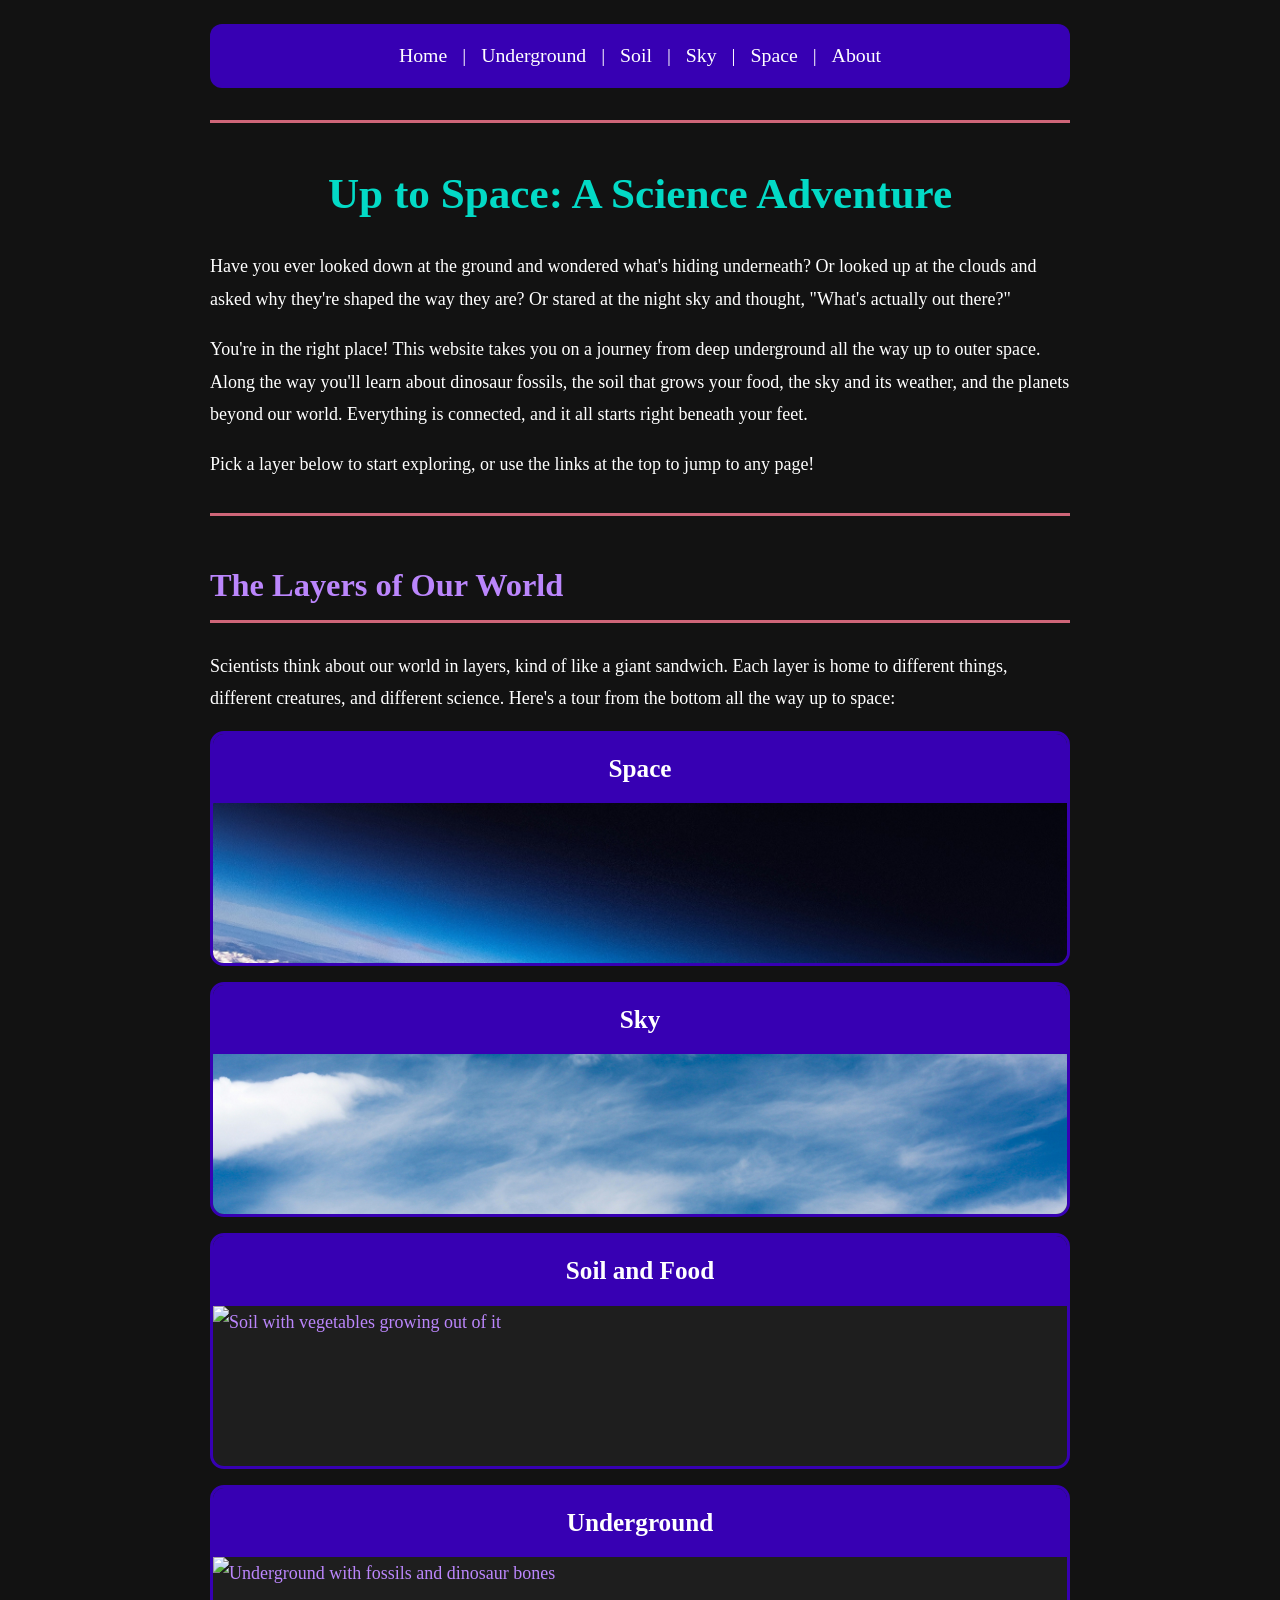
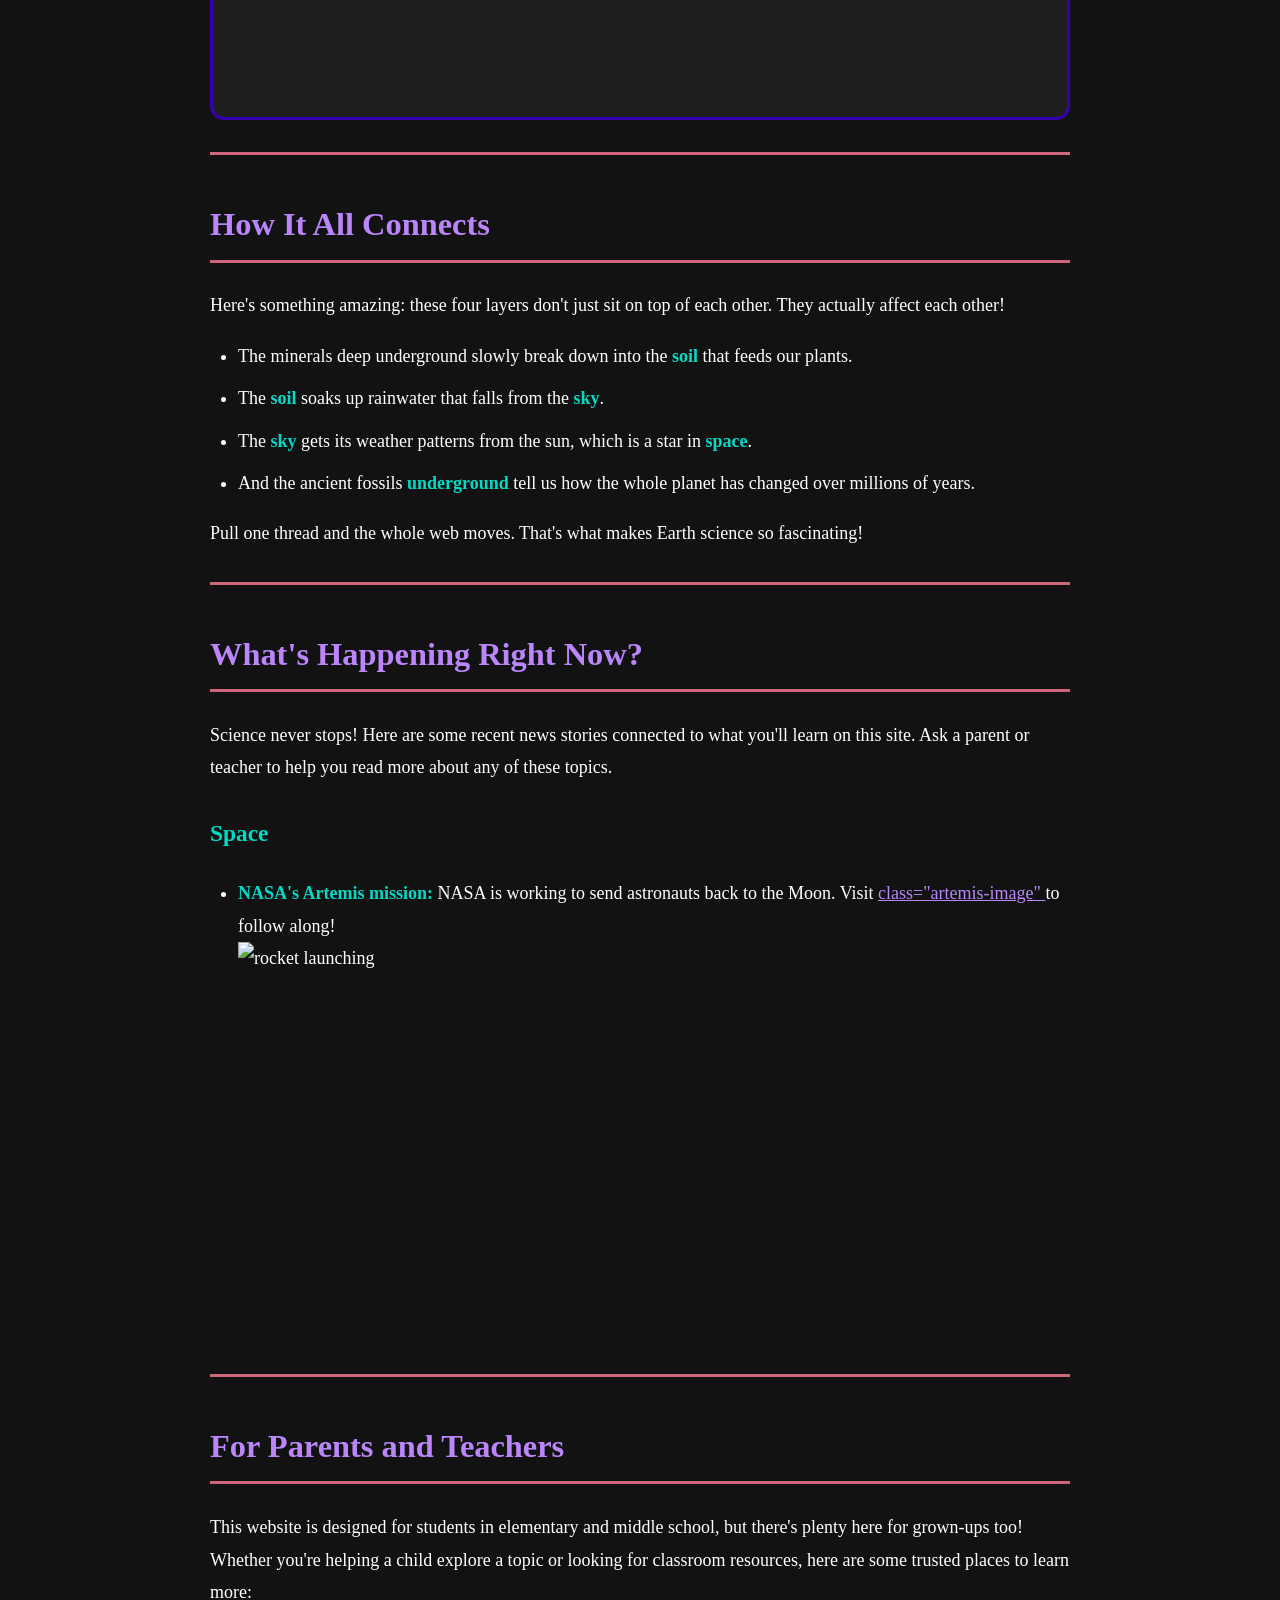
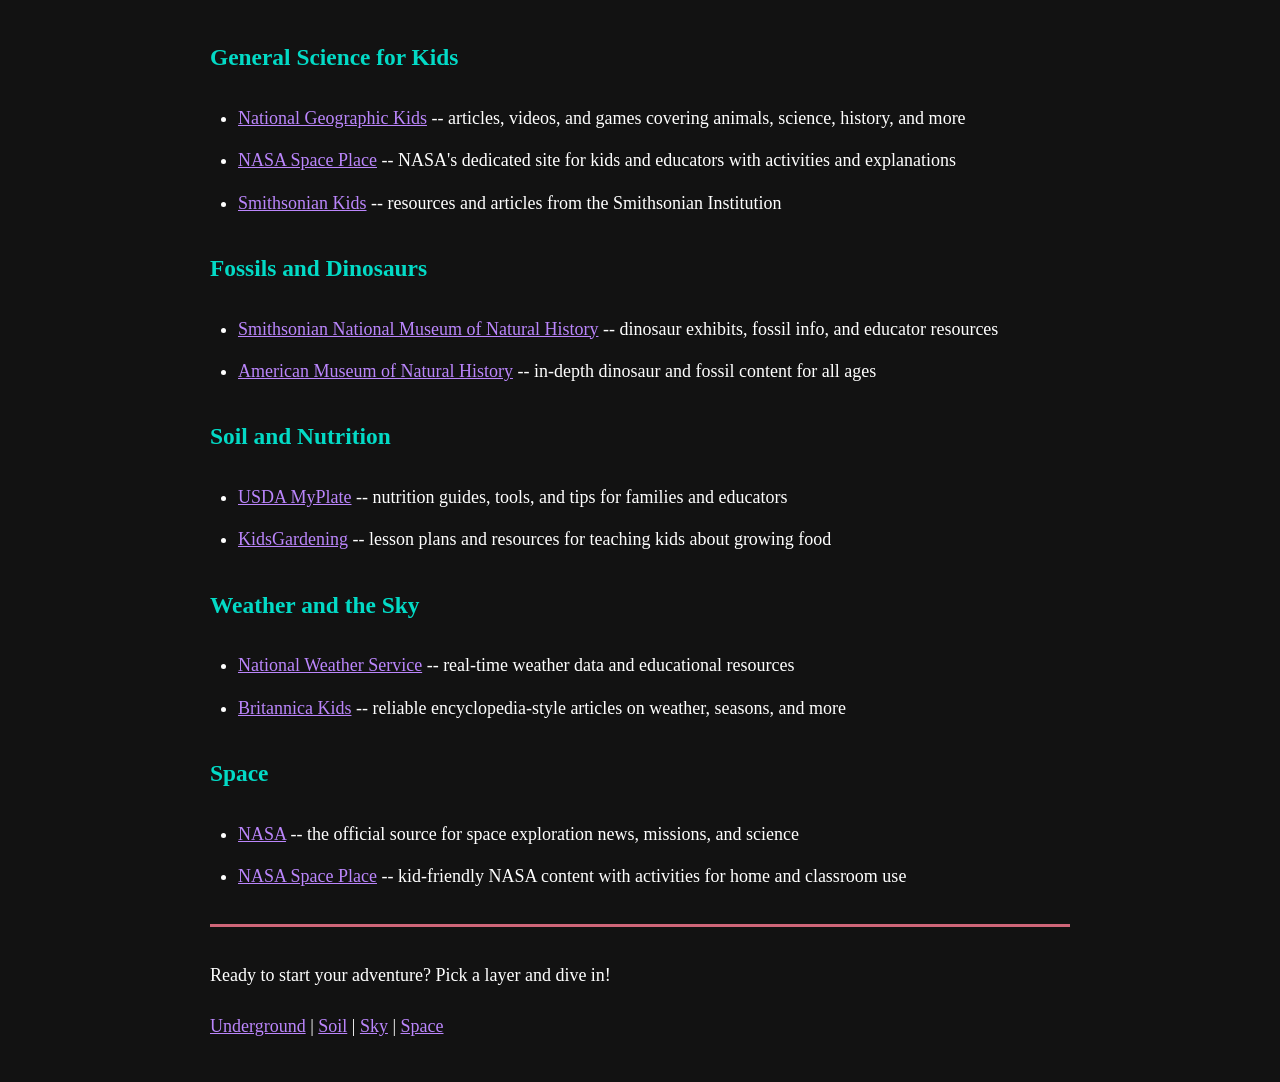
==== index.html @ d0293236 "Update index.html" ====
<!DOCTYPE html>
<html lang="en">
<head>
  <meta charset="UTF-8" />
  <title>Up to Space: A Science Adventure</title>
  <link rel="stylesheet" href="style.css" />
</head>
<body>

   <nav>
    <a href="index.html">Home</a> |
    <a href="underground.html">Underground</a> |
    <a href="soil.html">Soil</a> |
    <a href="clouds.html">Sky</a> |
    <a href="space.html">Space</a> |
    <a href="about.html">About</a>
  </nav>

  <hr />

  <!-- HERO INTRO -->
  <h1>Up to Space: A Science Adventure</h1>
  <p>
    Have you ever looked down at the ground and wondered what's hiding underneath?
    Or looked up at the clouds and asked why they're shaped the way they are?
    Or stared at the night sky and thought, "What's actually out there?"
  </p>
  <p>
    You're in the right place! This website takes you on a journey from deep underground
    all the way up to outer space. Along the way you'll learn about dinosaur fossils,
    the soil that grows your food, the sky and its weather, and the planets beyond our world.
    Everything is connected, and it all starts right beneath your feet.
  </p>
  <p>
    Pick a layer below to start exploring, or use the links at the top to jump to any page!
  </p>

  <hr />

  <!-- LAYERS OF THE EARTH INTRO -->
  <h2>The Layers of Our World</h2>
  <p>
    Scientists think about our world in layers, kind of like a giant sandwich.
    Each layer is home to different things, different creatures, and different science.
    Here's a tour from the bottom all the way up to space:
  </p>

  <!-- CLICKABLE LAYER IMAGES -->

  <!-- Layer: Space (top of stack, furthest from ground) -->
  <div class="layer-block">
    <a href="page5-space.html">
      <h3>Space</h3>
      <img src="space.jpg" alt="Outer space with planets and stars" />
    </a>
  </div>

  <!-- Layer: Sky -->
  <div class="layer-block">
    <a href="page4-sky.html">
      <h3>Sky</h3>
      <img src="sky.jpg" alt="Blue sky with clouds" />
    </a>
  </div>

  <!-- Layer: Soil and Food -->
  <div class="layer-block">
    <a href="page3-soil.html">
      <h3>Soil and Food</h3>
      <img src="soil.jpg" alt="Soil with vegetables growing out of it" />
    </a>
  </div>

  <!-- Layer: Underground (bottom of stack, deepest layer) -->
  <div class="layer-block">
    <a href="page2-underground.html">
      <h3>Underground</h3>
      <img src="fossils.jpg" alt="Underground with fossils and dinosaur bones" />
    </a>
  </div>

  <hr />

  <!-- HOW IT ALL CONNECTS -->
  <h2>How It All Connects</h2>
  <p>
    Here's something amazing: these four layers don't just sit on top of each other. They actually affect each other!
  </p>
  <ul>
    <li>The minerals deep underground slowly break down into the <strong>soil</strong> that feeds our plants.</li>
    <li>The <strong>soil</strong> soaks up rainwater that falls from the <strong>sky</strong>.</li>
    <li>The <strong>sky</strong> gets its weather patterns from the sun, which is a star in <strong>space</strong>.</li>
    <li>And the ancient fossils <strong>underground</strong> tell us how the whole planet has changed over millions of years.</li>
  </ul>
  <p>
    Pull one thread and the whole web moves. That's what makes Earth science so fascinating!
  </p>

  <hr />

  <!-- CURRENT EVENTS -->
  <h2>What's Happening Right Now?</h2>
  <p>
    Science never stops! Here are some recent news stories connected to what you'll learn on this site.
    Ask a parent or teacher to help you read more about any of these topics.
  </p>


  <h3>Space</h3>
  <ul>
    <li>
      <strong>NASA's Artemis mission:</strong> NASA is working to send astronauts back to the Moon.
      Visit <a href="https://www.nasa.gov/artemis"</a> class="artemis-image" </a> to follow along!
      <img class="artemis-image" src="artemis.jpg" alt="rocket launching" />
    </li>
    
  </ul>

  <hr />

  <!-- RESOURCES FOR ADULTS AND PARENTS -->
  <h2>For Parents and Teachers</h2>
  <p>
    This website is designed for students in elementary and middle school, but there's plenty here for
    grown-ups too! Whether you're helping a child explore a topic or looking for classroom resources,
    here are some trusted places to learn more:
  </p>

  <h3>General Science for Kids</h3>
  <ul>
    <li><a href="https://kids.nationalgeographic.com" >National Geographic Kids</a> -- articles, videos, and games covering animals, science, history, and more</li>
    <li><a href="https://spaceplace.nasa.gov" >NASA Space Place</a> -- NASA's dedicated site for kids and educators with activities and explanations</li>
    <li><a href="https://www.si.edu/kids" >Smithsonian Kids</a> -- resources and articles from the Smithsonian Institution</li>
  </ul>

  <h3>Fossils and Dinosaurs</h3>
  <ul>
    <li><a href="https://naturalhistory.si.edu" ">Smithsonian National Museum of Natural History</a> -- dinosaur exhibits, fossil info, and educator resources</li>
    <li><a href="https://www.amnh.org" ">American Museum of Natural History</a> -- in-depth dinosaur and fossil content for all ages</li>
  </ul>

  <h3>Soil and Nutrition</h3>
  <ul>
    <li><a href="https://www.myplate.gov" ">USDA MyPlate</a> -- nutrition guides, tools, and tips for families and educators</li>
    <li><a href="https://kidsgardening.org" ">KidsGardening</a> -- lesson plans and resources for teaching kids about growing food</li>
  </ul>

  <h3>Weather and the Sky</h3>
  <ul>
    <li><a href="https://www.weather.gov" >National Weather Service</a> -- real-time weather data and educational resources</li>
    <li><a href="https://kids.britannica.com" >Britannica Kids</a> -- reliable encyclopedia-style articles on weather, seasons, and more</li>
  </ul>

  <h3>Space</h3>
  <ul>
    <li><a href="https://www.nasa.gov" >NASA</a> -- the official source for space exploration news, missions, and science</li>
    <li><a href="https://spaceplace.nasa.gov" >NASA Space Place</a> -- kid-friendly NASA content with activities for home and classroom use</li>
  </ul>

  <hr />

  <p>
    Ready to start your adventure? Pick a layer and dive in!
  </p>
  <p>
    <a href="page2-underground.html">Underground</a> |
    <a href="page3-soil.html">Soil</a> |
    <a href="page4-sky.html">Sky</a> |
    <a href="page5-space.html">Space</a>
  </p>

</body>
</html>
---- style.css ----
/* body */
body {
  background-color: #121212;
  color: #FFFFFF;
  font-family: "Comic Sans MS", "Comic Sans", cursive;
  font-size: 18px;
  line-height: 1.8;
  max-width: 860px;
  margin: 0 auto;
  padding: 24px;
  text-align: left;
}

/* nav */
nav {
  background-color: #3700B3;
  padding: 14px 20px;
  border-radius: 12px;
  text-align: center;
  font-size: 1.1em;
  margin-bottom: 24px;
}

/* nav links */
nav a {
  color: #FFFFFF;
  text-decoration: none;
  margin: 0 10px;
}

/* nav hover */
nav a:hover {
  color: #03DAC6;
  text-decoration: underline;
}

/* divider */
hr {
  border: none;
  border-top: 3px solid #CF6679;
  margin: 32px 0;
}

/* h1 */
h1 {
  color: #03DAC6;
  font-size: 2.4em;
  text-align: center;
  margin-bottom: 12px;
}

/* h2 */
h2 {
  color: #BB86FC;
  font-size: 1.8em;
  border-bottom: 3px solid #CF6679;
  padding-bottom: 6px;
  margin-top: 40px;
  text-align: left;
}

/* h3 */
h3 {
  color: #03DAC6;
  font-size: 1.3em;
  margin-top: 28px;
  text-align: left;
}

/* paragraphs */
p {
  margin-bottom: 16px;
}

/* lists */
ul, ol {
  padding-left: 28px;
  margin-bottom: 16px;
}

/* list items */
li {
  margin-bottom: 10px;
}

/* bold */
strong {
  color: #03DAC6;
}

/* links */
a {
  color: #BB86FC;
  text-decoration: underline;
}

/* link hover */
a:hover {
  color: #03DAC6;
}

/* table */
table {
  width: 100%;
  border-collapse: collapse;
  margin: 24px 0;
  font-size: 1em;
}

/* table header */
th {
  background-color: #3700B3;
  color: #FFFFFF;
  padding: 12px 16px;
  text-align: left;
}

/* table cells */
td {
  background-color: #1E1E1E;
  color: #FFFFFF;
  padding: 12px 16px;
  border-bottom: 2px solid #3700B3;
}

/* row hover */
tr:hover td {
  background-color: #2A2A2A;
}

/* search box */
#search-input {
  background-color: #1E1E1E;
  color: #FFFFFF;
  border: 2px solid #BB86FC;
  border-radius: 10px;
  padding: 10px 14px;
  font-family: "Comic Sans MS", "Comic Sans", cursive;
  font-size: 1em;
  width: 60%;
  margin-right: 10px;
}

/* placeholder text */
#search-input::placeholder {
  color: #888888;
}

/* search button */
#search-btn {
  background-color: #3700B3;
  color: #FFFFFF;
  border: none;
  border-radius: 10px;
  padding: 10px 20px;
  font-family: "Comic Sans MS", "Comic Sans", cursive;
  font-size: 1em;
  cursor: pointer;
}

/* button hover */
#search-btn:hover {
  background-color: #03DAC6;
  color: #121212;
}

/* results card */
#cards {
  margin-top: 20px;
  background-color: #1E1E1E;
  border: 2px solid #BB86FC;
  border-radius: 12px;
  padding: 20px 24px;
  display: none;
}

/* card heading */
#cards h2 {
  color: #03DAC6;
  margin-top: 0;
  border-bottom: 2px solid #3700B3;
}

/* card text */
#cards p {
  margin: 8px 0;
  font-size: 1em;
}

/* layer block */
.layer-block {
  margin-bottom: 16px;
}

/* layer link */
.layer-block a {
  display: block;
  text-decoration: none;
  background-color: #1E1E1E;
  border: 3px solid #3700B3;
  border-radius: 14px;
  overflow: hidden;
}

/* layer hover */
.layer-block a:hover {
  border-color: #CF6679;
}

/* layer label */
.layer-block h3 {
  background-color: #3700B3;
  color: #FFFFFF;
  font-size: 1.4em;
  margin: 0;
  padding: 12px 20px;
  text-align: center;
}

/* label hover */
.layer-block a:hover h3 {
  background-color: #CF6679;
}

/* layer image */
.layer-block img {
  width: 100%;
  height: 160px;
  display: block;
  object-fit: cover;
  object-position: center;
}

/* artemis image */
.artemis-image {
  width: 100%;
  height: 400px;
  object-fit: fill;
  display: block;
}

/* quiz answers */
ol li {
  margin-bottom: 14px;
}

ol li em {
  color: #CF6679;
}

/* sources */
h2 + ul li,
h2 + ul li a {
  font-size: 0.95em;
  color: #BBBBBB;
}

/* sources hover */
h2 + ul li a:hover {
  color: #03DAC6;
}

/* soil page only colors */
body.soil-page { background-color: #84c662; }
body.soil-page nav { background-color: #7B3F00; }
body.soil-page nav a { color: #FFFFFF; }
body.soil-page nav a:hover { color: #C8FF57; }
body.soil-page hr { border-top: 3px solid #C8FF57; }
body.soil-page h1 { color: #C8FF57; }
body.soil-page h2 { color: #FFFFFF; border-bottom: 3px solid #C8FF57; }
body.soil-page h3 { color: #C8FF57; }
body.soil-page strong { color: #C8FF57; }
body.soil-page a { color: #FFD166; }
body.soil-page a:hover { color: #C8FF57; }
body.soil-page th { background-color: #7B3F00; color: #FFFFFF; }
body.soil-page td { background-color: #2A5C10; border-bottom: 2px solid #7B3F00; }
body.soil-page tr:hover td { background-color: #3A7A18; }
body.soil-page #search-input { background-color: #2A5C10; border: 2px solid #C8FF57; color: #FFFFFF; }
body.soil-page #search-input::placeholder { color: #A8D88A; }
body.soil-page #search-btn { background-color: #7B3F00; color: #FFFFFF; }
body.soil-page #search-btn:hover { background-color: #C8FF57; color: #1A3A0A; }
body.soil-page #cards { background-color: #2A5C10; border: 2px solid #C8FF57; }
body.soil-page #cards h2 { color: #C8FF57; border-bottom: 2px solid #7B3F00; }
body.soil-page ol li em { color: #FFD166; }
body.soil-page h2 + ul li, body.soil-page h2 + ul li a { color: #8B5E3C; }
body.soil-page h2 + ul li a:hover { color: #C8FF57; }

/* section 1 */
body.soil-page .section-1 { background-color: #3B1F0A; border-radius: 12px; padding: 20px; margin-bottom: 16px; }
body.soil-page .section-1 h2 { color: #FFD166; border-bottom: 3px solid #FFD166; }
body.soil-page .section-1 h3 { color: #FFA94D; }
body.soil-page .section-1 strong { color: #FFD166; }

/* section 2 */
body.soil-page .section-2 { background-color: #0D2E05; border-radius: 12px; padding: 20px; margin-bottom: 16px; }
body.soil-page .section-2 h2 { color: #C8FF57; border-bottom: 3px solid #C8FF57; }
body.soil-page .section-2 h3 { color: #A8D85A; }
body.soil-page .section-2 strong { color: #C8FF57; }

/* section 3  */
body.soil-page .section-3 { background-color: #1A4A08; border-radius: 12px; padding: 20px; margin-bottom: 16px; }
body.soil-page .section-3 h2 { color: #FFD166; border-bottom: 3px solid #FFD166; }
body.soil-page .section-3 h3 { color: #FFA94D; }
body.soil-page .section-3 strong { color: #FFD166; }

/* section 4 */
body.soil-page .section-4 { background-color: #3B2000; border-radius: 12px; padding: 20px; margin-bottom: 16px; }
body.soil-page .section-4 h2 { color: #C8FF57; border-bottom: 3px solid #C8FF57; }
body.soil-page .section-4 h3 { color: #A8D85A; }
body.soil-page .section-4 strong { color: #C8FF57; }

/* section 5 */
body.soil-page .section-5 { background-color: #0A3020; border-radius: 12px; padding: 20px; margin-bottom: 16px; }
body.soil-page .section-5 h2 { color: #FFD166; border-bottom: 3px solid #FFD166; }
body.soil-page .section-5 h3 { color: #FFA94D; }
body.soil-page .section-5 strong { color: #FFD166; }

/* section 6 */
body.soil-page .section-6 { background-color: #2E1503; border-radius: 12px; padding: 20px; margin-bottom: 16px; }
body.soil-page .section-6 h2 { color: #C8FF57; border-bottom: 3px solid #C8FF57; }
body.soil-page .section-6 strong { color: #C8FF57; }

/* section 7*/
body.soil-page .section-7 { background-color: #142808; border-radius: 12px; padding: 20px; margin-bottom: 16px; }
body.soil-page .section-7 h2 { color: #FFD166; border-bottom: 3px solid #FFD166; }
body.soil-page .section-7 strong { color: #FFD166; }

.flower-gif {
  width: 160px;
  height: 160px;
}


/* space page only colors */
/* section 8 */
body.space-page .section-8 { background-color: #BB86FC; border-radius: 12px; padding: 20px; margin-bottom: 16px; }
body.space-page .section-8 h2 { color: #CF6679; border-bottom: 3px solid #FFD166; }
body.space-page .section-8 h3 { color: #FFA94D; }
body.space-page .section-8 strong { color: #FFD166; }
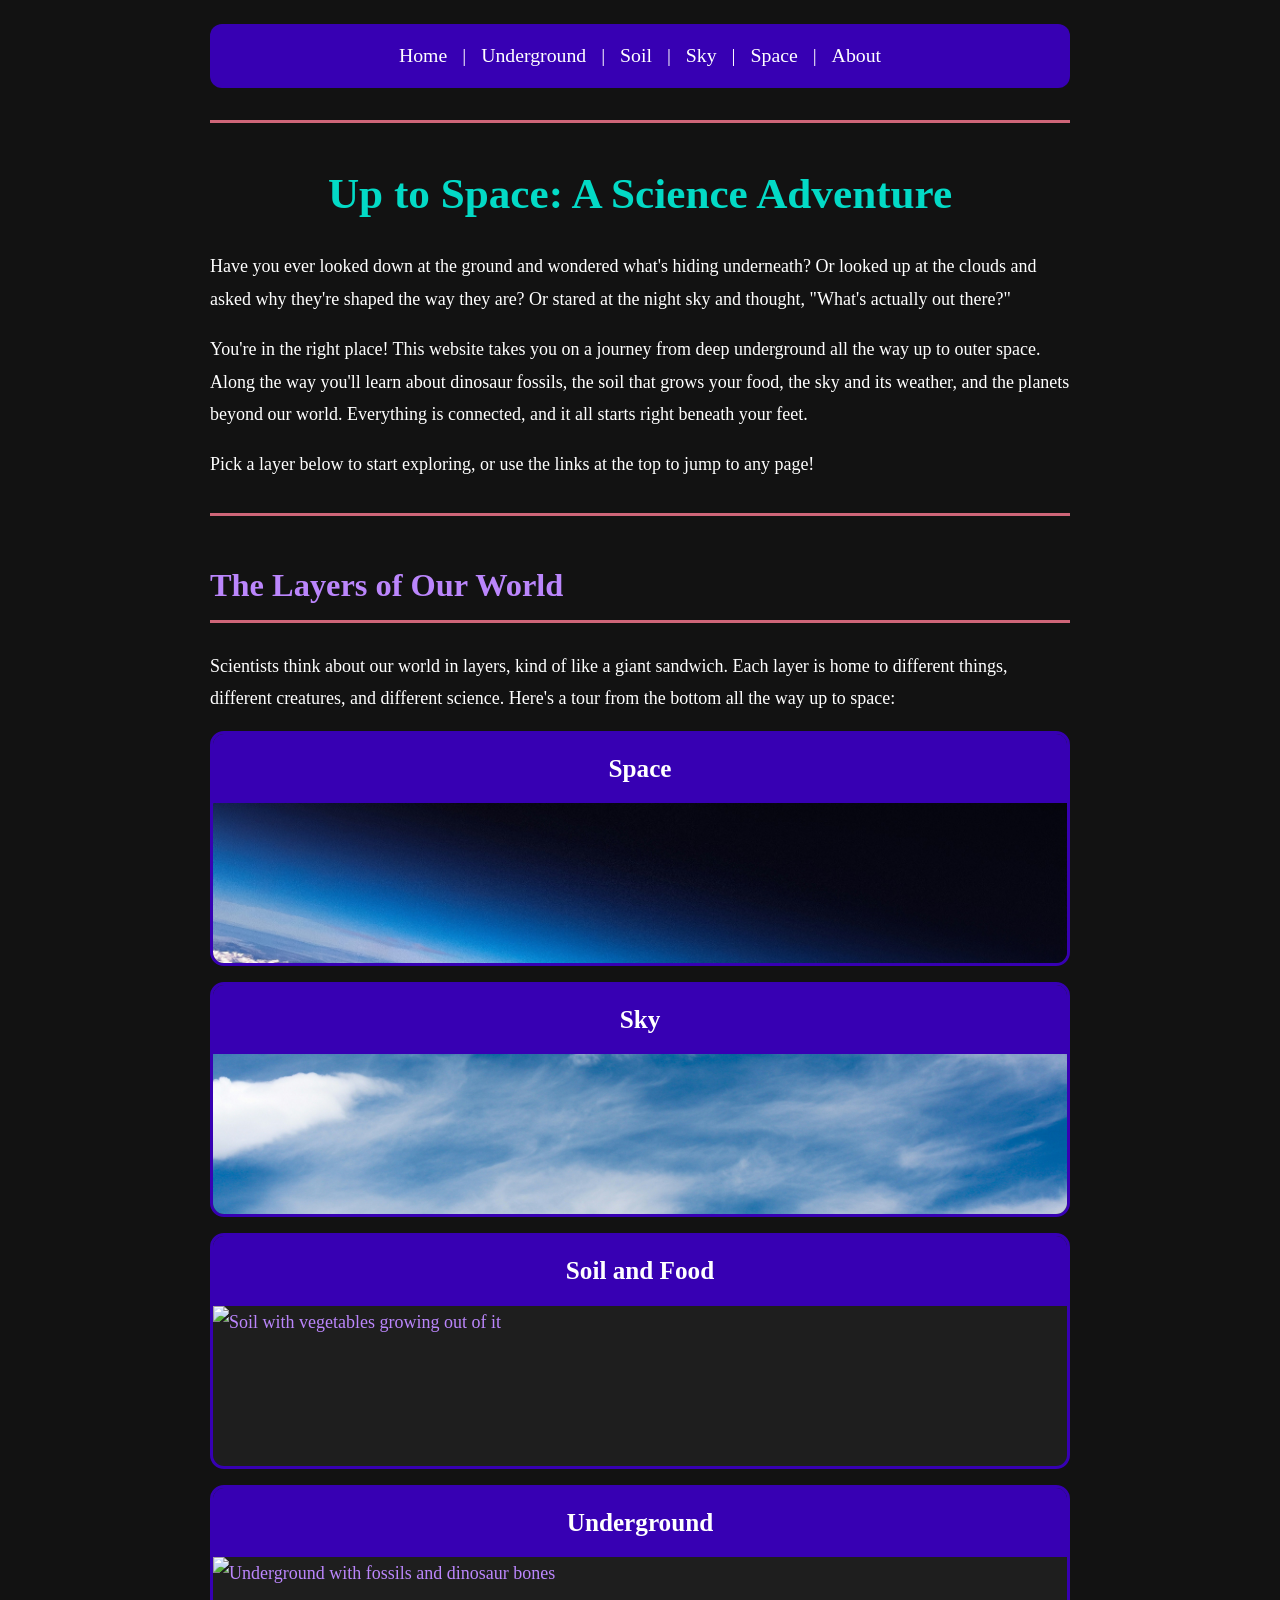
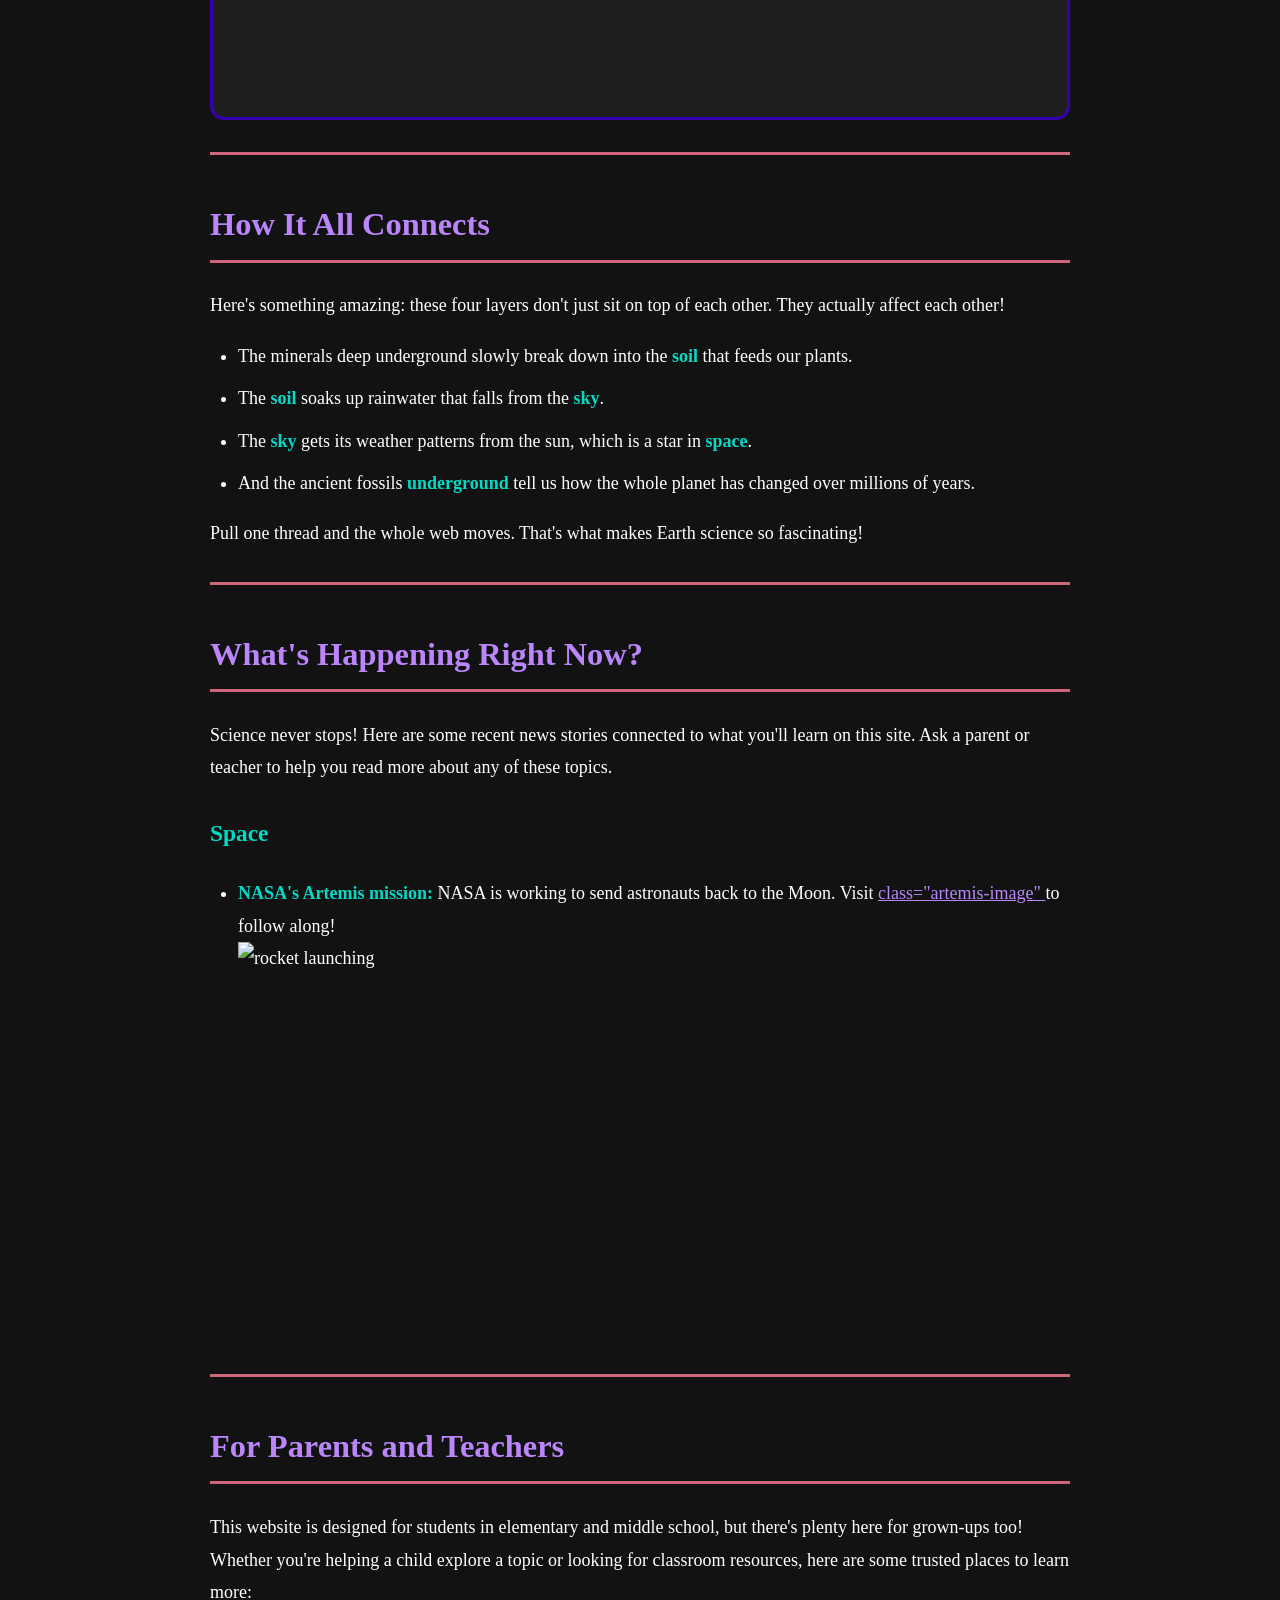
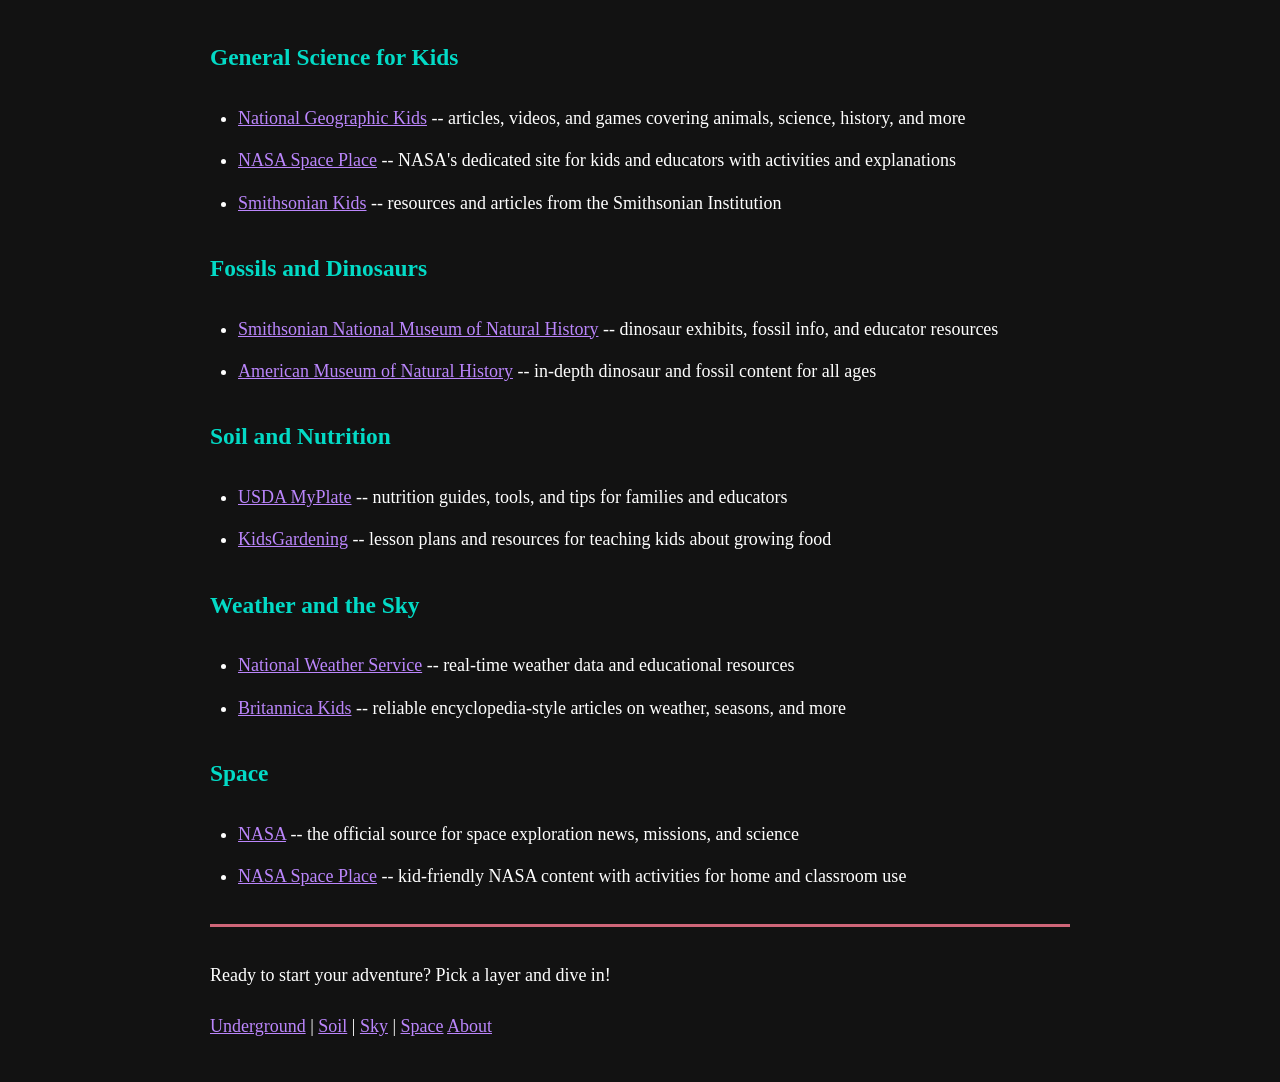
==== commit f12f205a: "Update index.html" ====
--- a/index.html
+++ b/index.html
@@ -164,9 +164,10 @@
   </p>
   <p>
     <a href="page2-underground.html">Underground</a> |
-    <a href="page3-soil.html">Soil</a> |
-    <a href="page4-sky.html">Sky</a> |
-    <a href="page5-space.html">Space</a>
+    <a href="soil.html">Soil</a> |
+    <a href="clouds.html">Sky</a> |
+    <a href="space.html">Space</a>
+    <a href="about.html">About</a>
   </p>
 
 </body>
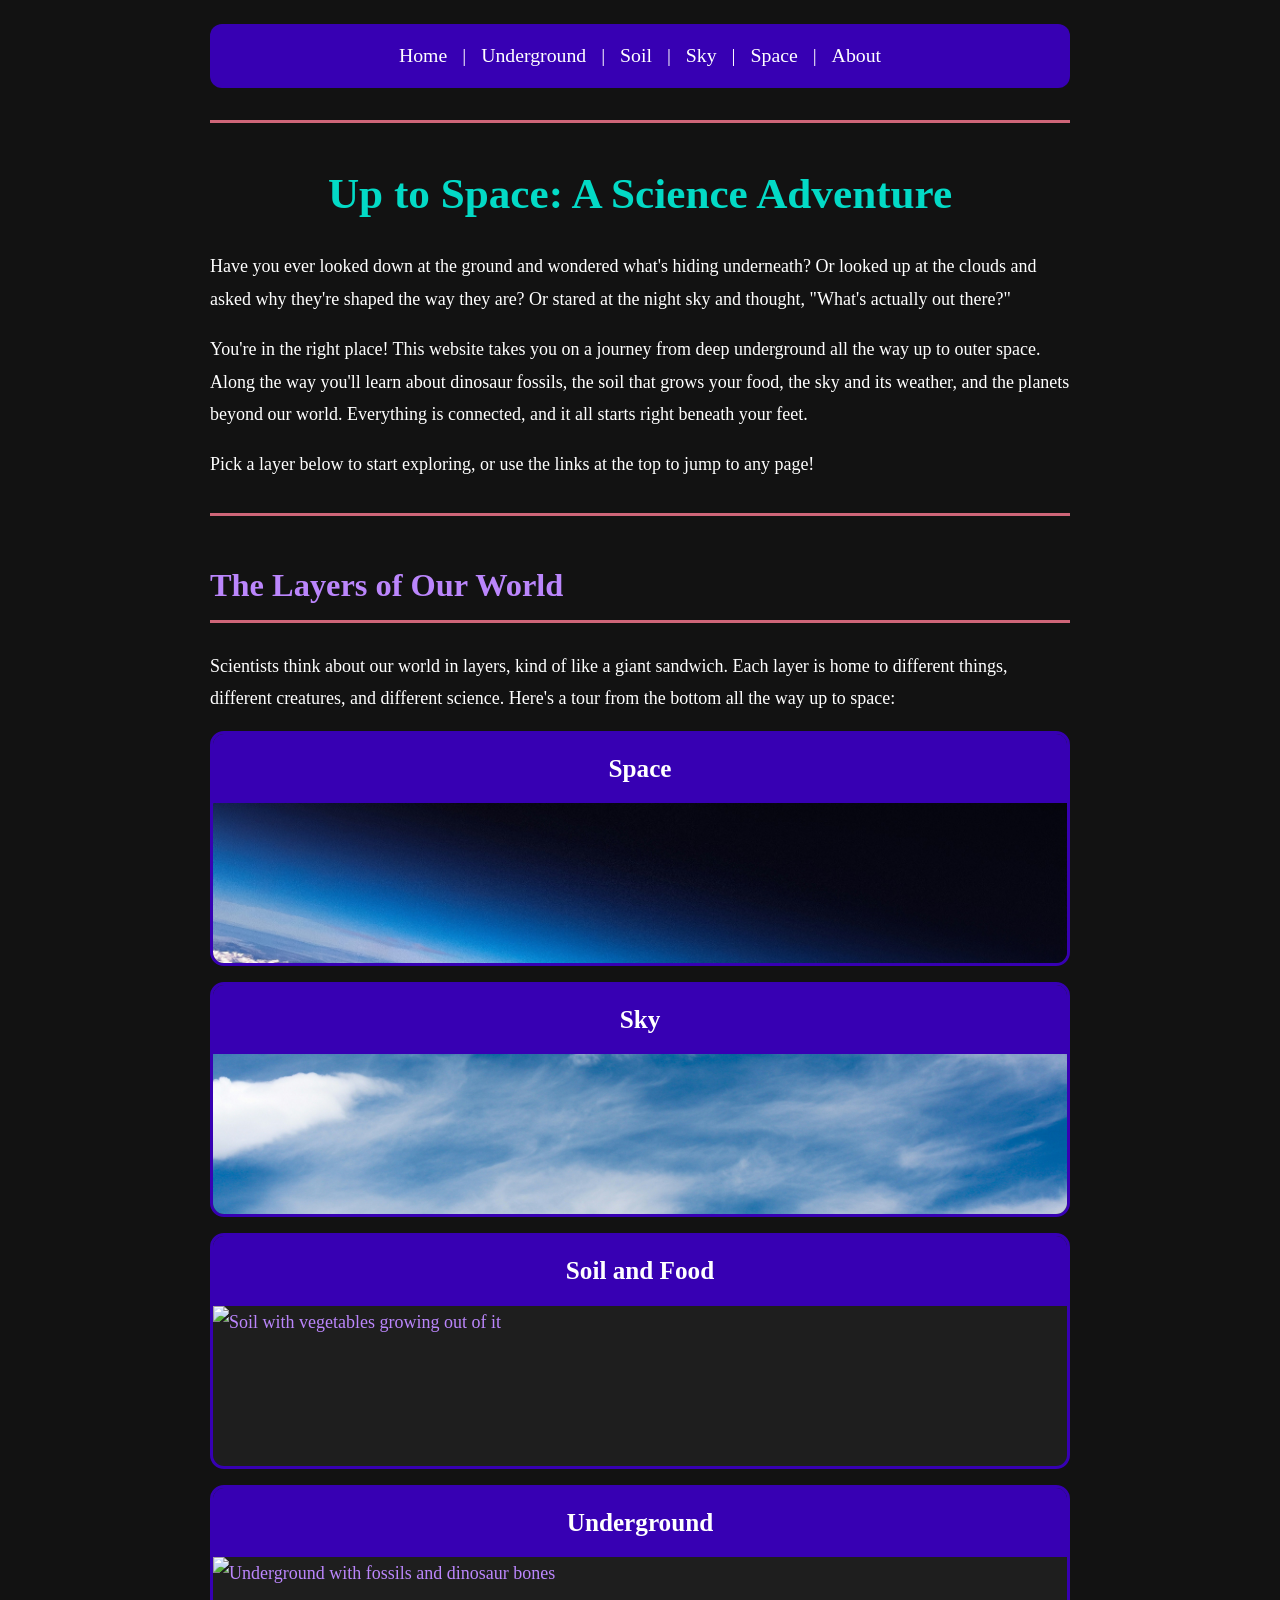
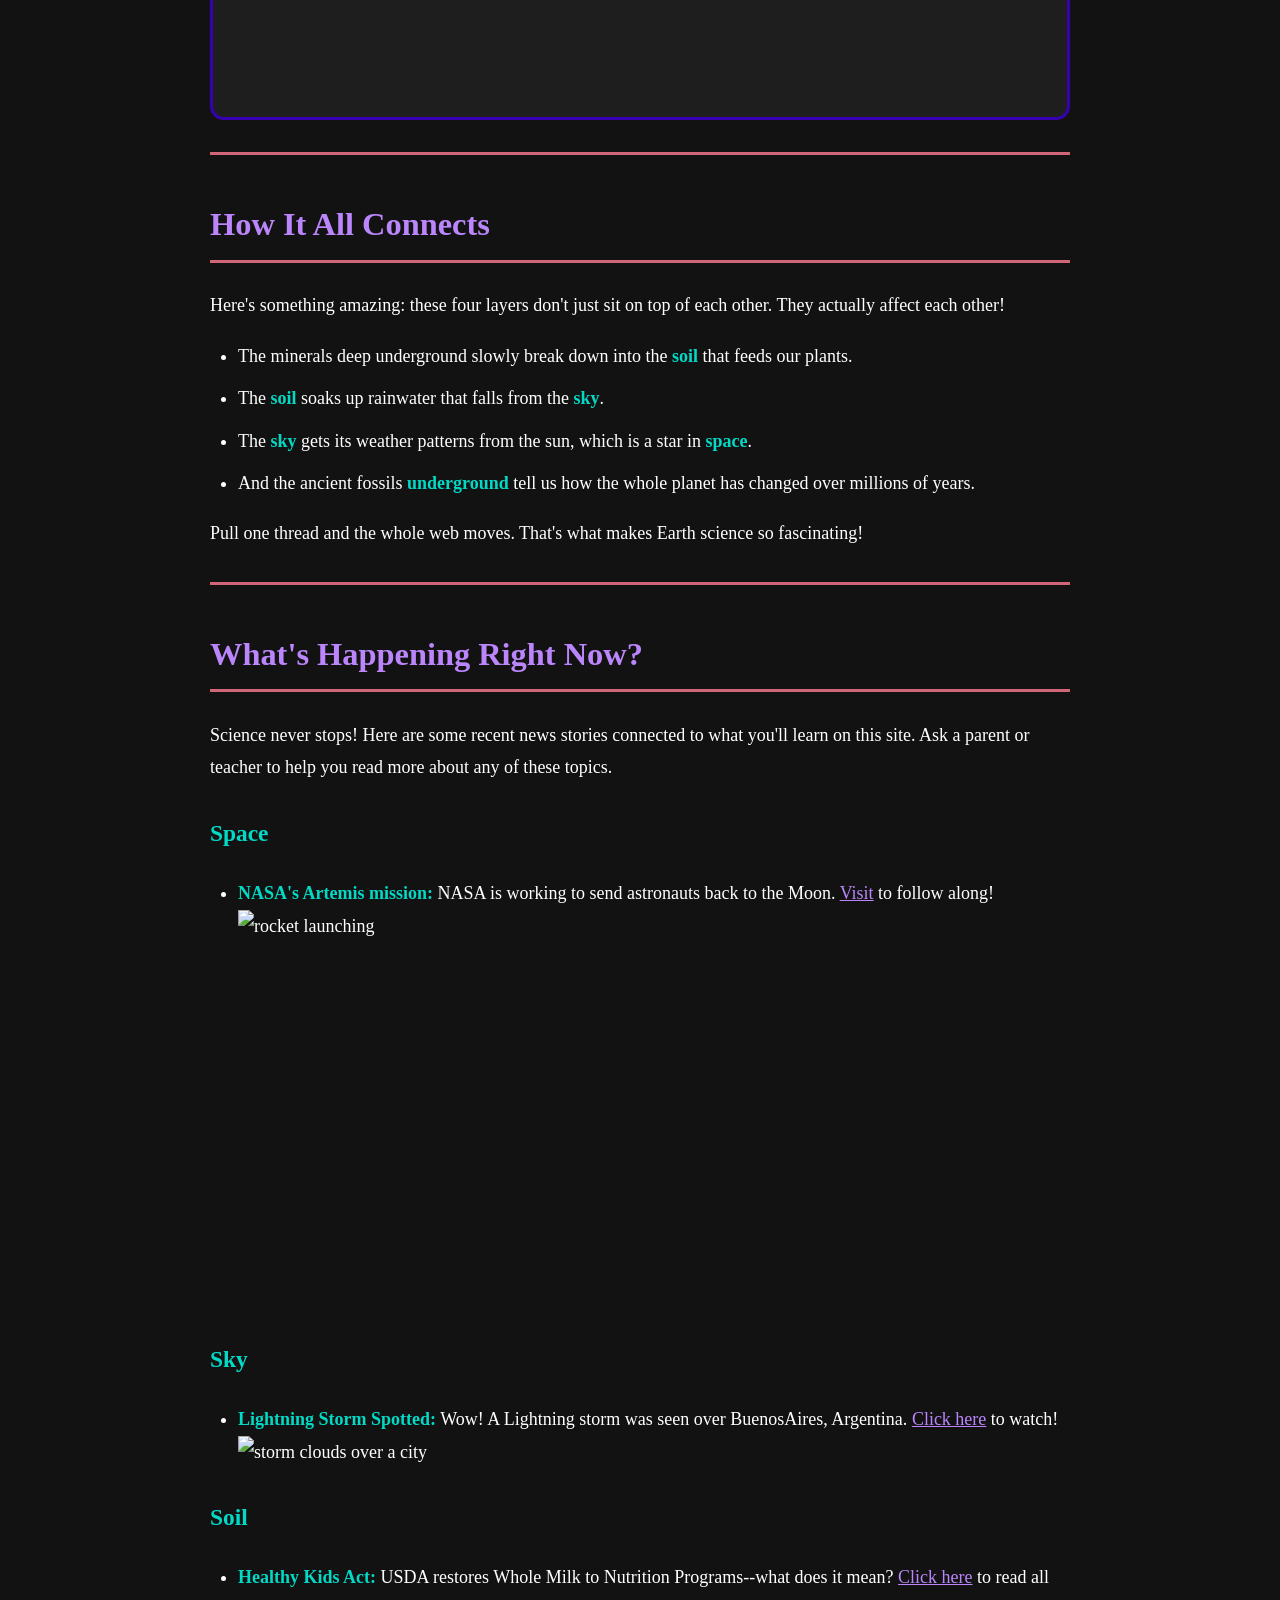
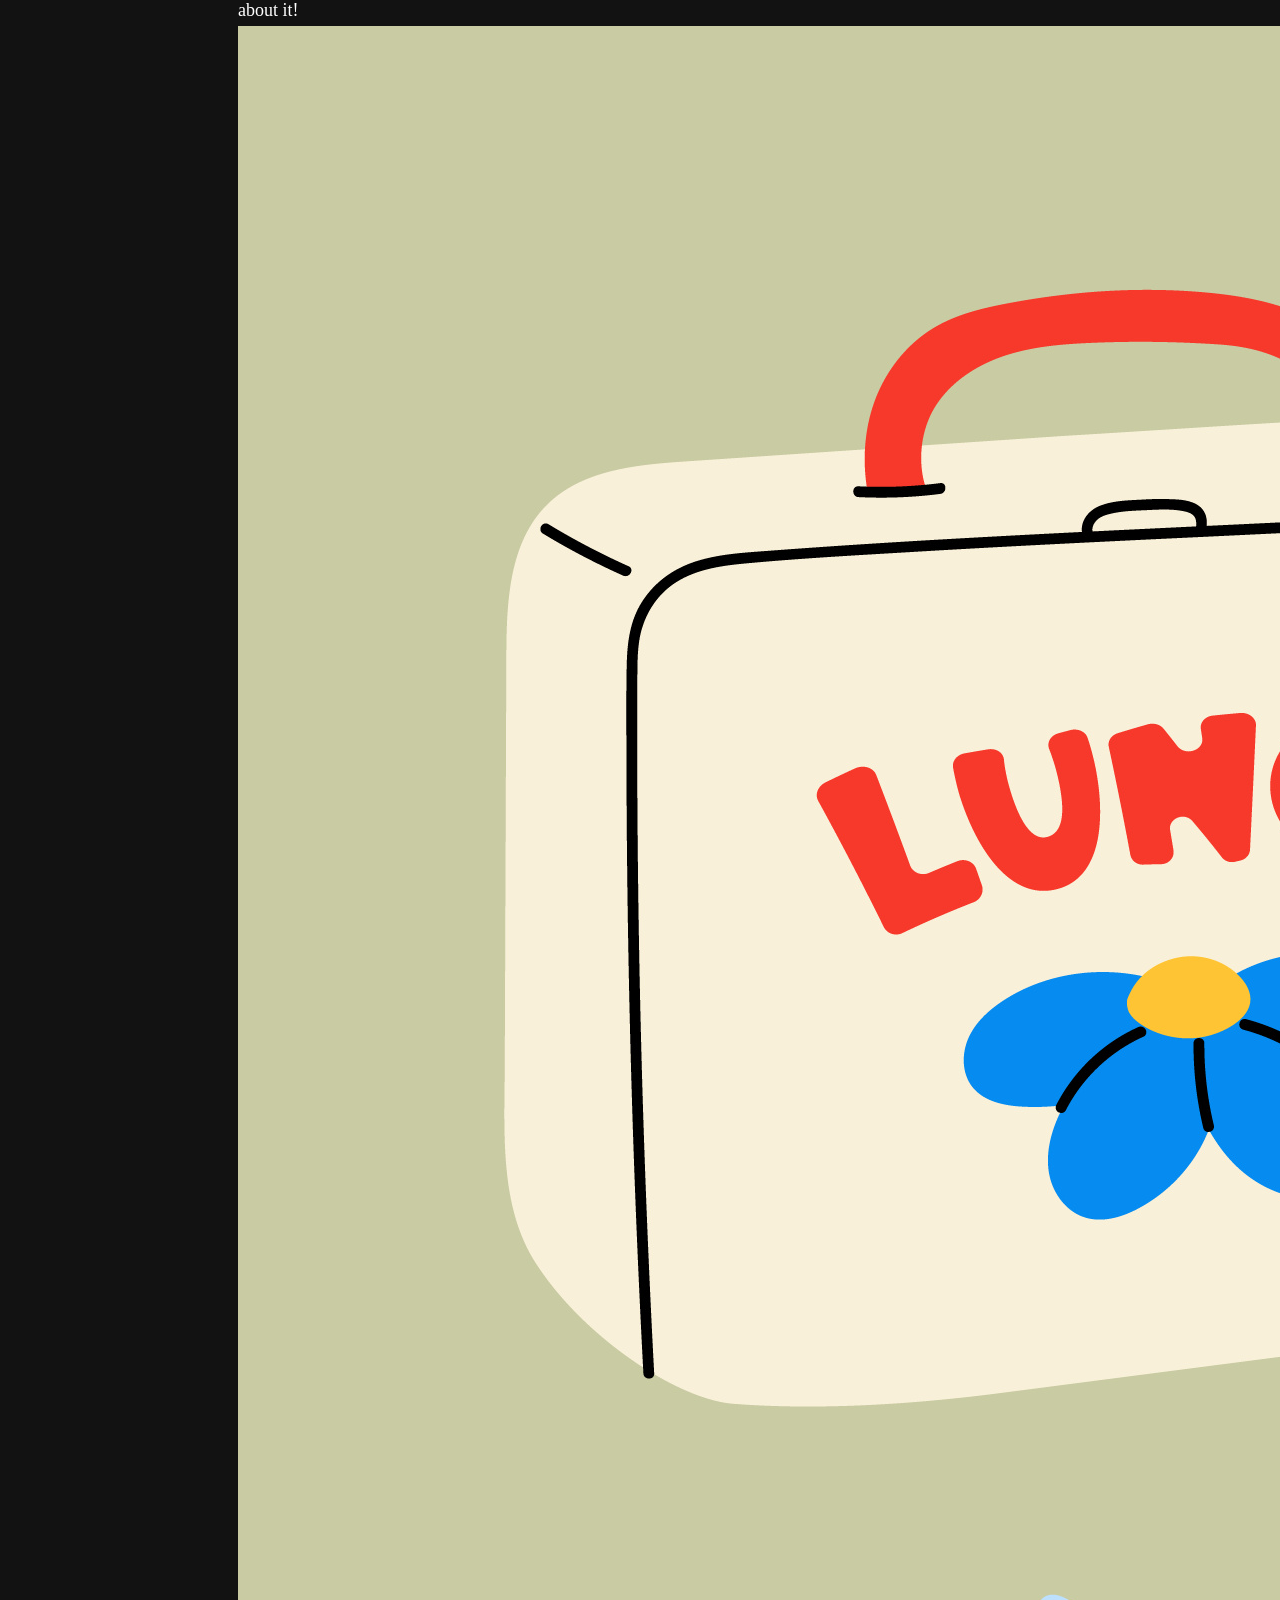
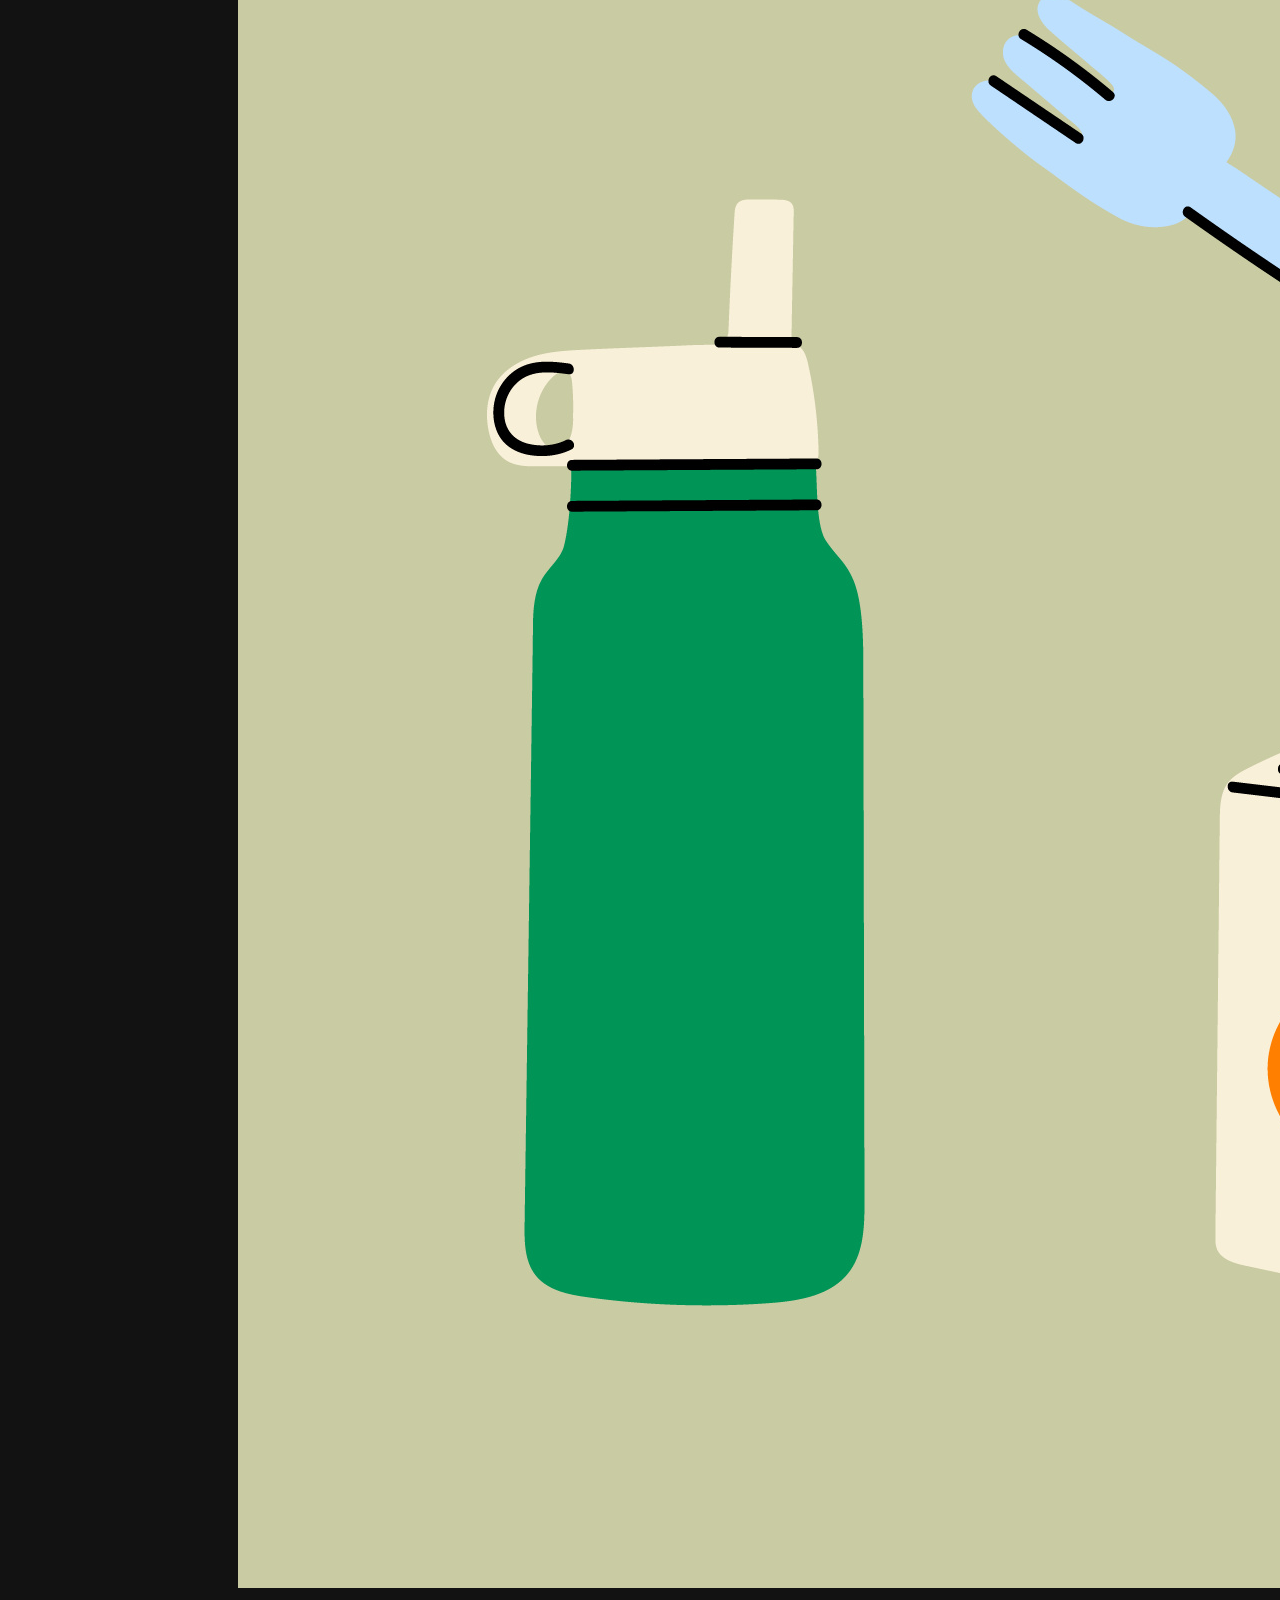
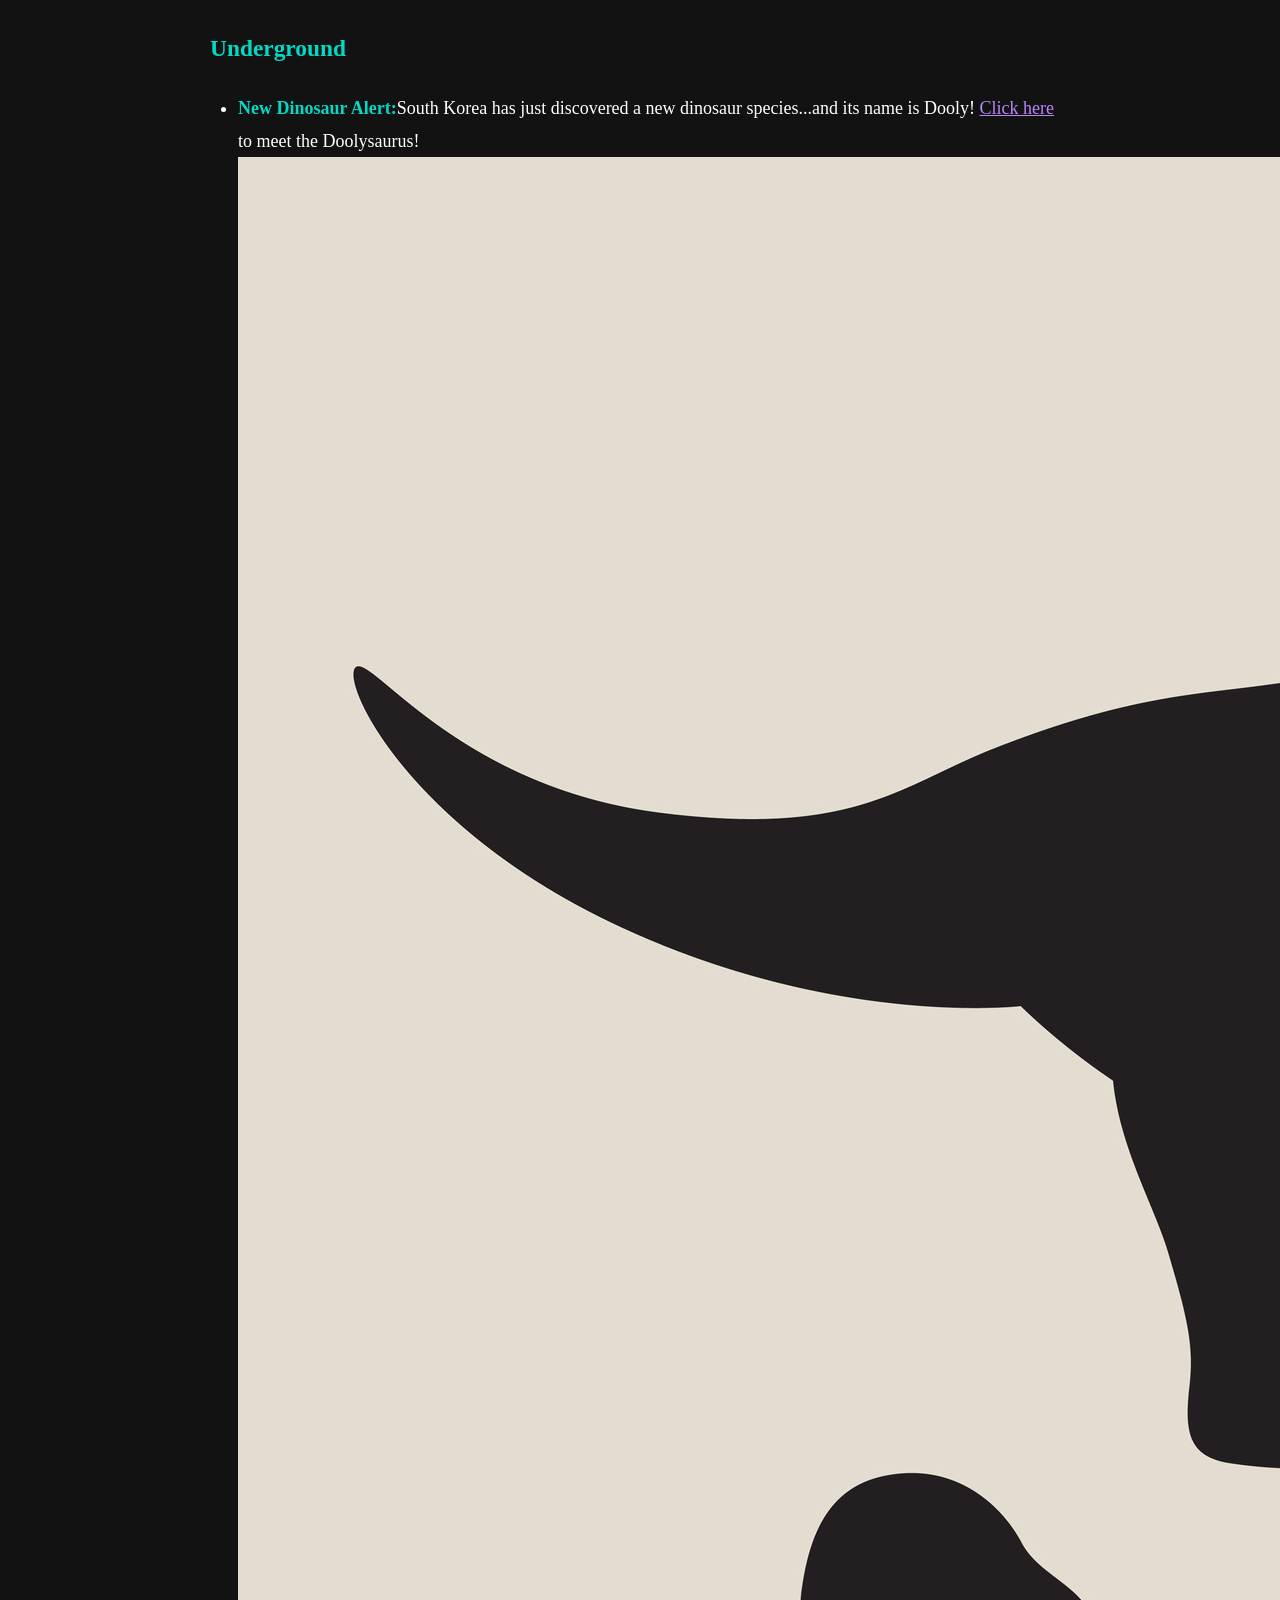
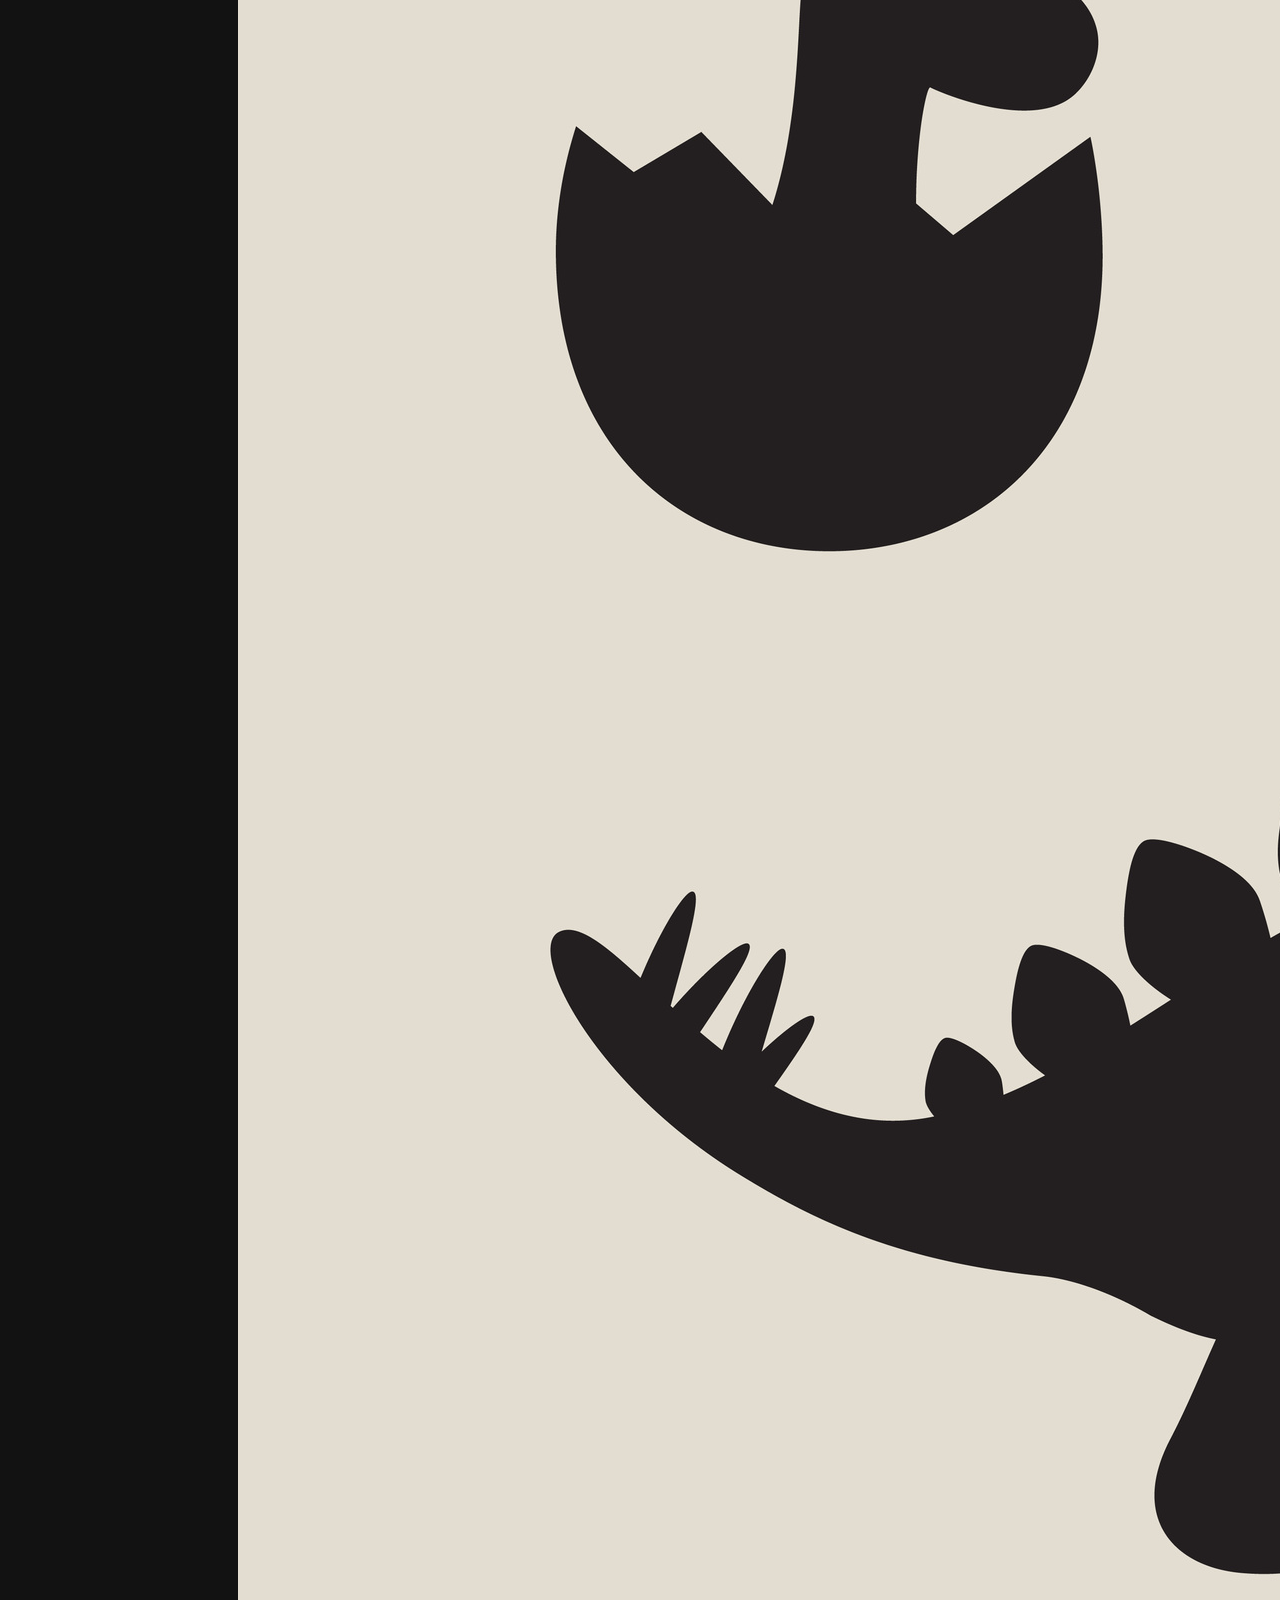
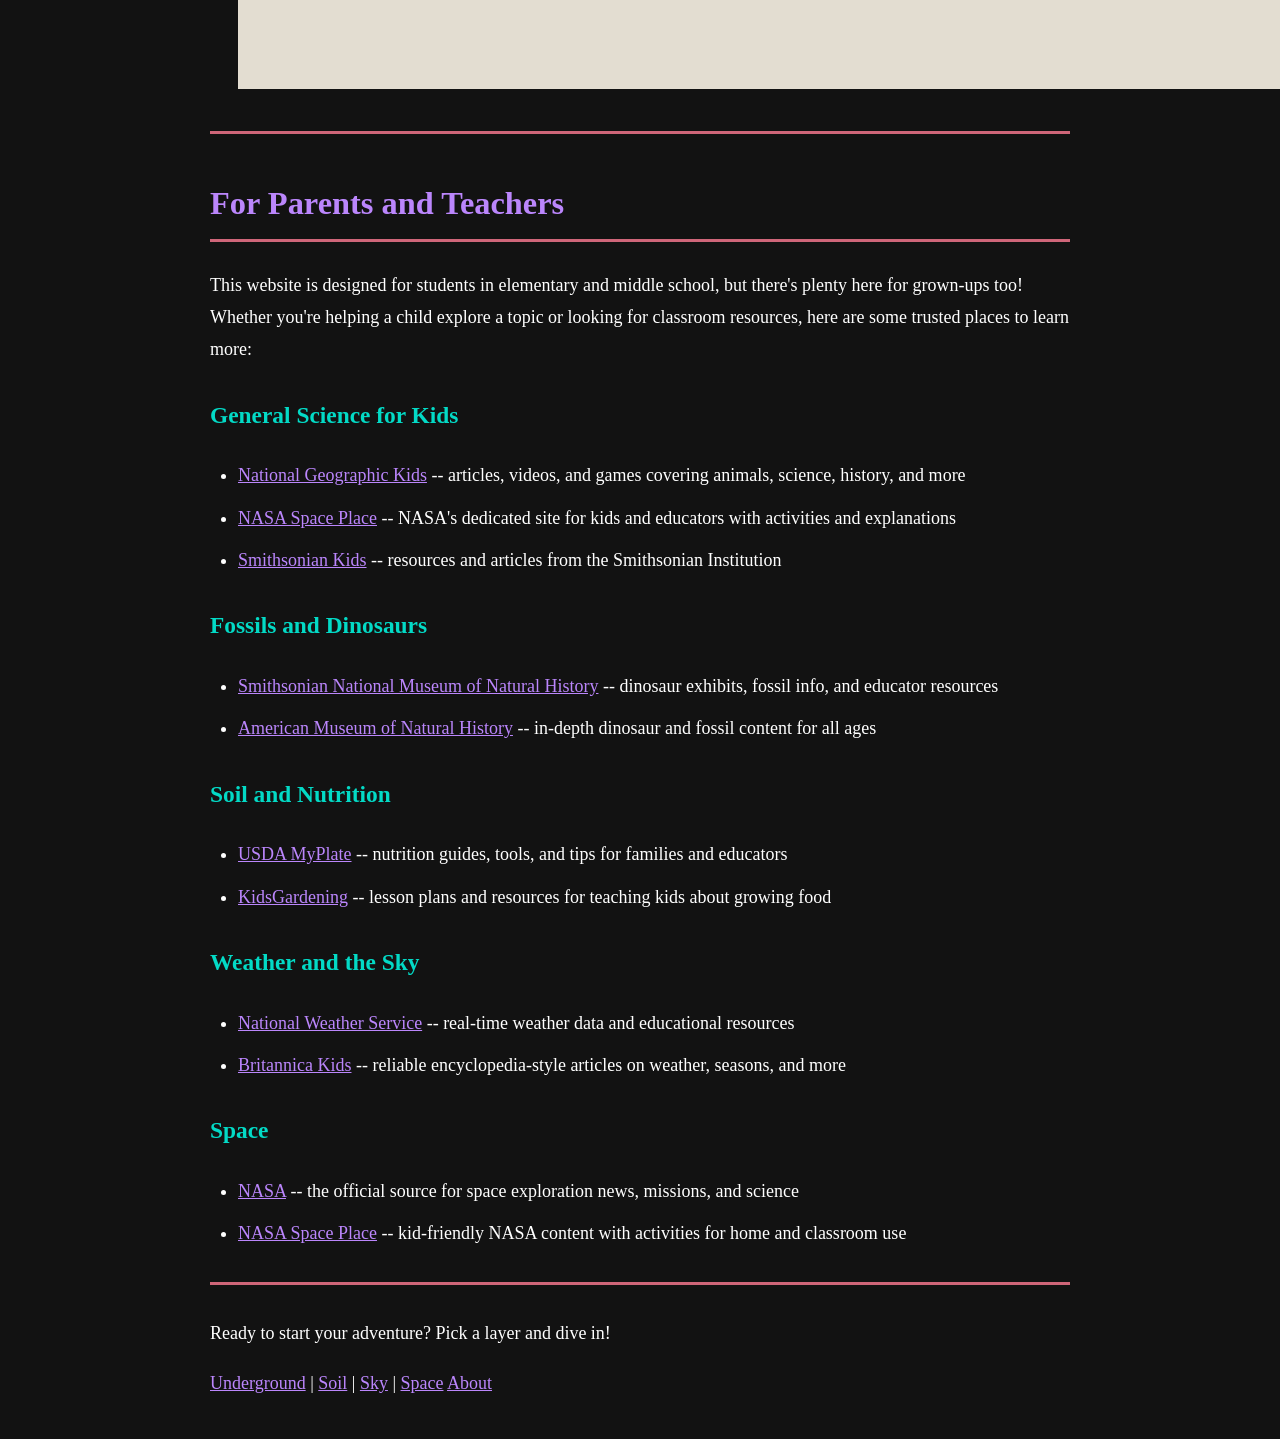
==== commit 10a2bcee: "Update index.html" ====
--- a/index.html
+++ b/index.html
@@ -109,9 +109,39 @@
   <h3>Space</h3>
   <ul>
     <li>
-      <strong>NASA's Artemis mission:</strong> NASA is working to send astronauts back to the Moon.
-      Visit <a href="https://www.nasa.gov/artemis"</a> class="artemis-image" </a> to follow along!
-      <img class="artemis-image" src="artemis.jpg" alt="rocket launching" />
+     <strong>NASA's Artemis mission:</strong> NASA is working to send astronauts back to the Moon.
+      <a href="https://www.nasa.gov/artemis">Visit</a> to follow along!
+      <img class="artemis-image" src="artemis.jpg" alt="rocket launching"/>
+    </li>
+    
+  </ul>
+  
+<h3>Sky</h3>
+  <ul>
+    <li>
+     <strong>Lightning Storm Spotted:</strong> Wow! A Lightning storm was seen over BuenosAires, Argentina.
+      <a href="https://www.accuweather.com/en/videos/lightning-storm-seen-from-plane-over-buenos-aires-argentina/383dca3c-184b-45ca-9b21-c49bc83c5654">Click here</a> to watch!
+      <img class="storm-image" src="buenosaires.jpeg" alt="storm clouds over a city"/>
+    </li>
+    
+  </ul>
+
+<h3>Soil</h3> 
+  <ul>
+    <li>
+     <strong>Healthy Kids Act:</strong> USDA restores Whole Milk to Nutrition Programs--what does it mean?
+      <a href="https://www.usda.gov/about-usda/news/press-releases/2026/05/08/usda-implements-president-trumps-whole-milk-healthy-kids-act">Click here</a> to read all about it!
+      <img class="lunch-image" src="lunch.jpeg" alt="storm clouds over a city"/>
+    </li>
+    
+  </ul>
+
+<h3>Underground</h3> 
+  <ul>
+    <li>
+     <strong>New Dinosaur Alert:</strong>South Korea has just discovered a new dinosaur species...and its name is Dooly!
+      <a href="https://www.nhm.ac.uk/discover/news/2026/march/new-species-of-south-korea-dinosaur-named-after-famous-south-korean-cartoon.html">Click here</a> to meet the Doolysaurus!
+      <img class="dino-image" src="dino.jpeg" alt="picture of animated character Dooly"/>
     </li>
     
   </ul>
@@ -129,20 +159,20 @@
   <h3>General Science for Kids</h3>
   <ul>
     <li><a href="https://kids.nationalgeographic.com" >National Geographic Kids</a> -- articles, videos, and games covering animals, science, history, and more</li>
-    <li><a href="https://spaceplace.nasa.gov" >NASA Space Place</a> -- NASA's dedicated site for kids and educators with activities and explanations</li>
+    <li><a href="https://spaceplace.nasa.gov">NASA Space Place</a> -- NASA's dedicated site for kids and educators with activities and explanations</li>
     <li><a href="https://www.si.edu/kids" >Smithsonian Kids</a> -- resources and articles from the Smithsonian Institution</li>
   </ul>
 
   <h3>Fossils and Dinosaurs</h3>
   <ul>
-    <li><a href="https://naturalhistory.si.edu" ">Smithsonian National Museum of Natural History</a> -- dinosaur exhibits, fossil info, and educator resources</li>
-    <li><a href="https://www.amnh.org" ">American Museum of Natural History</a> -- in-depth dinosaur and fossil content for all ages</li>
+    <li><a href="https://naturalhistory.si.edu">Smithsonian National Museum of Natural History</a> -- dinosaur exhibits, fossil info, and educator resources</li>
+    <li><a href="https://www.amnh.org">American Museum of Natural History</a> -- in-depth dinosaur and fossil content for all ages</li>
   </ul>
 
   <h3>Soil and Nutrition</h3>
   <ul>
-    <li><a href="https://www.myplate.gov" ">USDA MyPlate</a> -- nutrition guides, tools, and tips for families and educators</li>
-    <li><a href="https://kidsgardening.org" ">KidsGardening</a> -- lesson plans and resources for teaching kids about growing food</li>
+    <li><a href="https://www.myplate.gov">USDA MyPlate</a> -- nutrition guides, tools, and tips for families and educators</li>
+    <li><a href="https://kidsgardening.org">KidsGardening</a> -- lesson plans and resources for teaching kids about growing food</li>
   </ul>
 
   <h3>Weather and the Sky</h3>
@@ -169,6 +199,5 @@
     <a href="space.html">Space</a>
     <a href="about.html">About</a>
   </p>
-
 </body>
 </html>
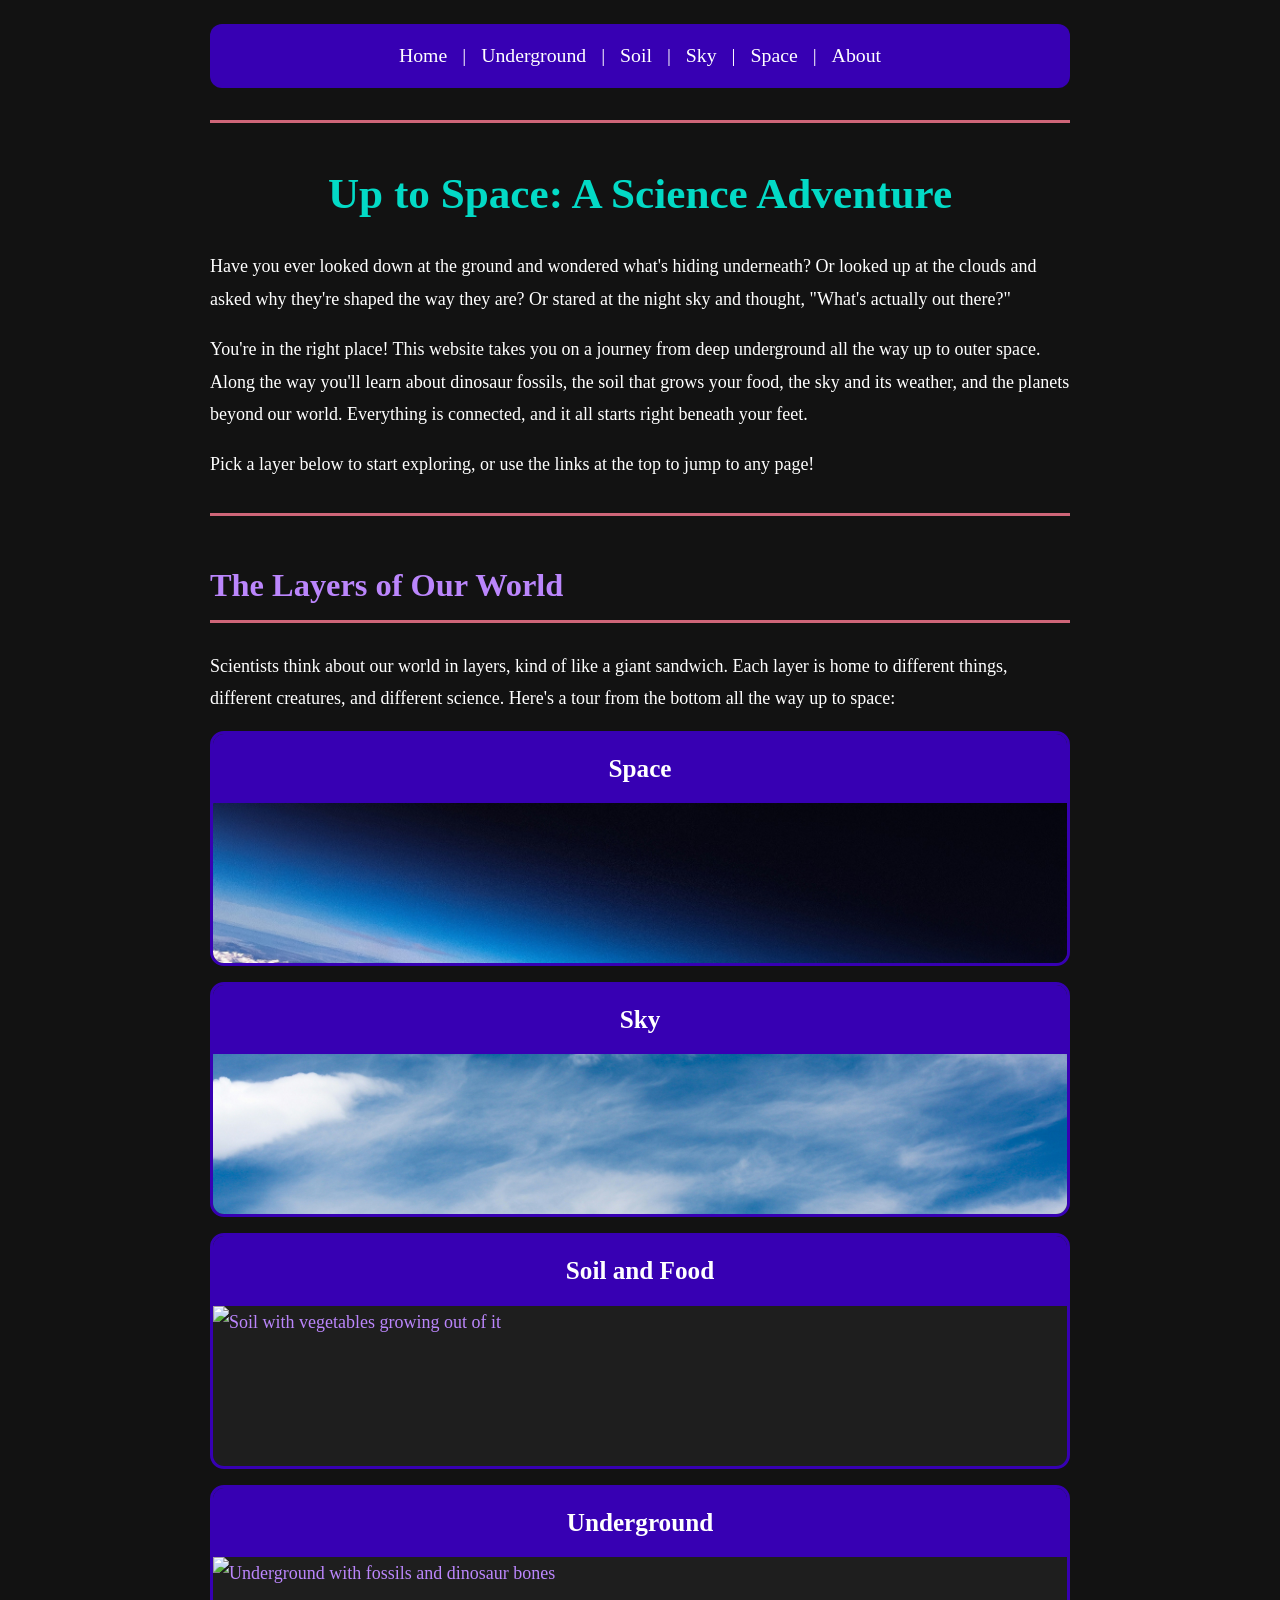
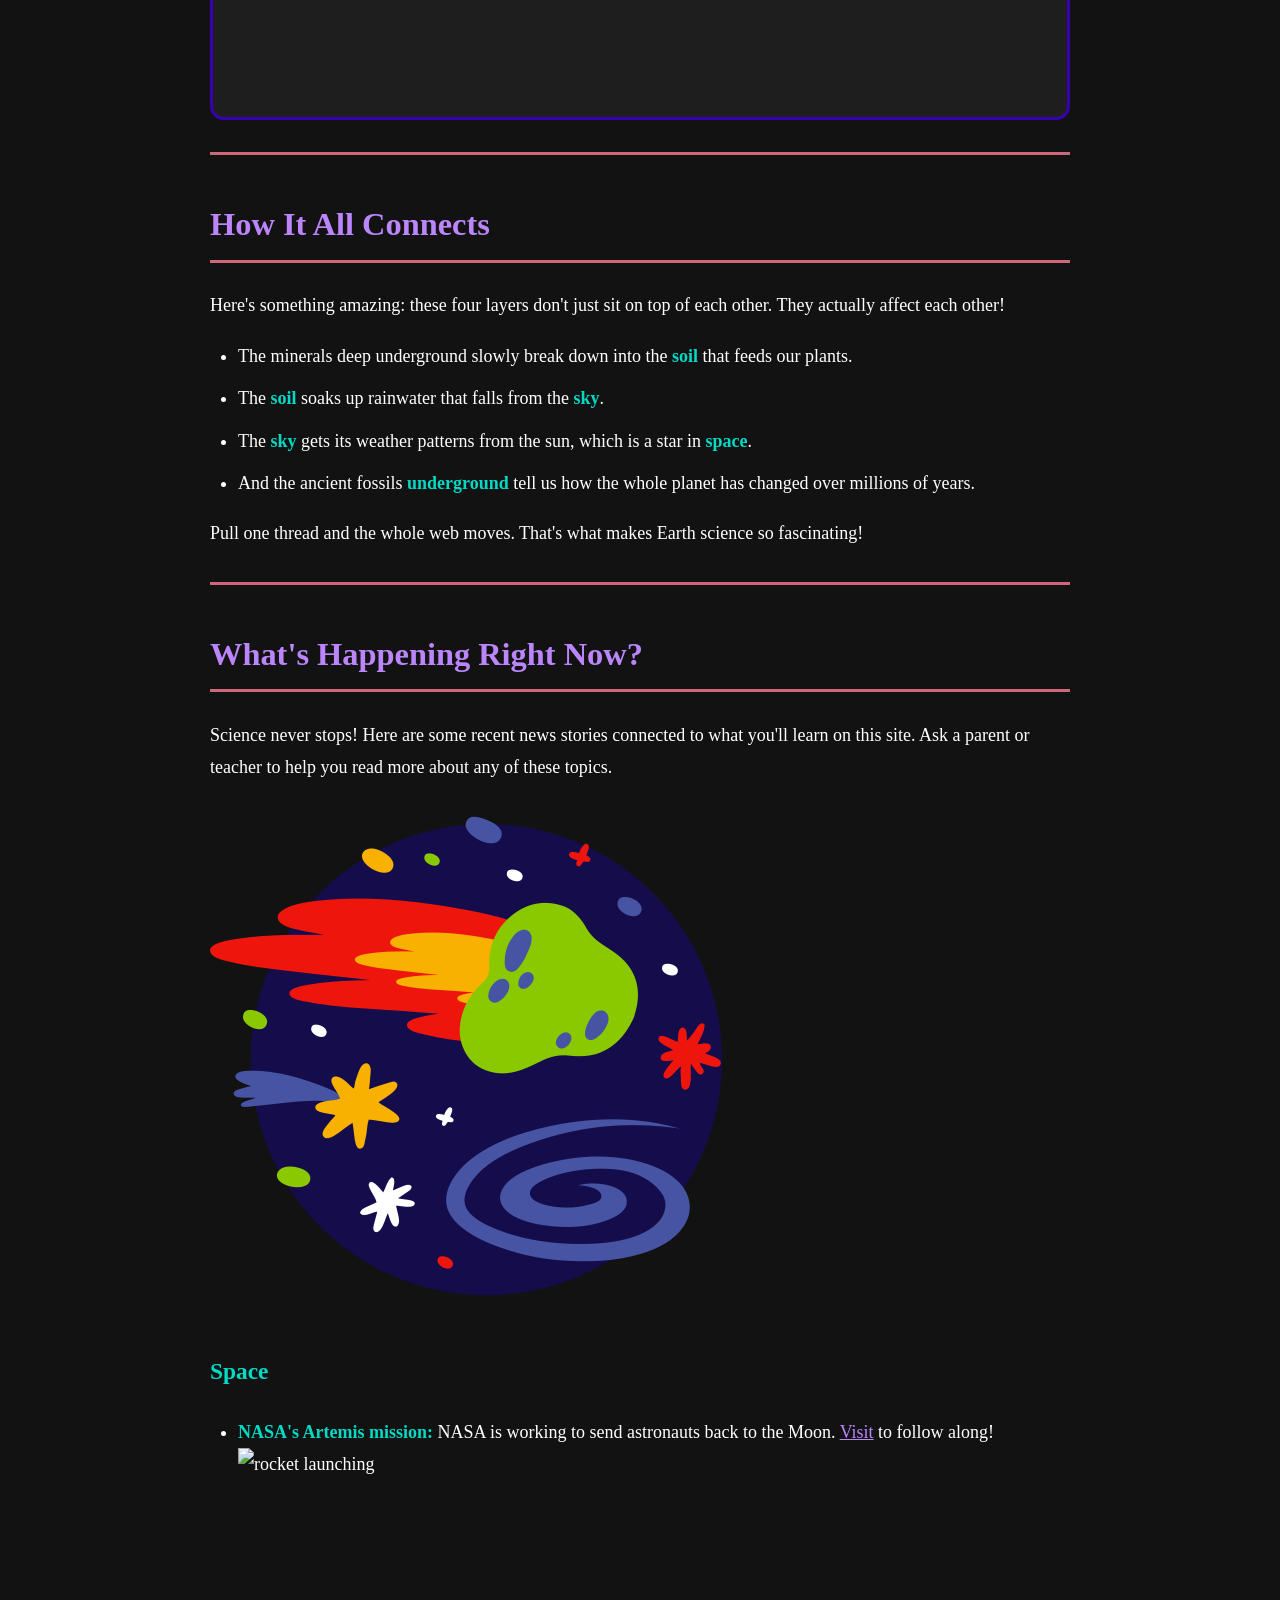
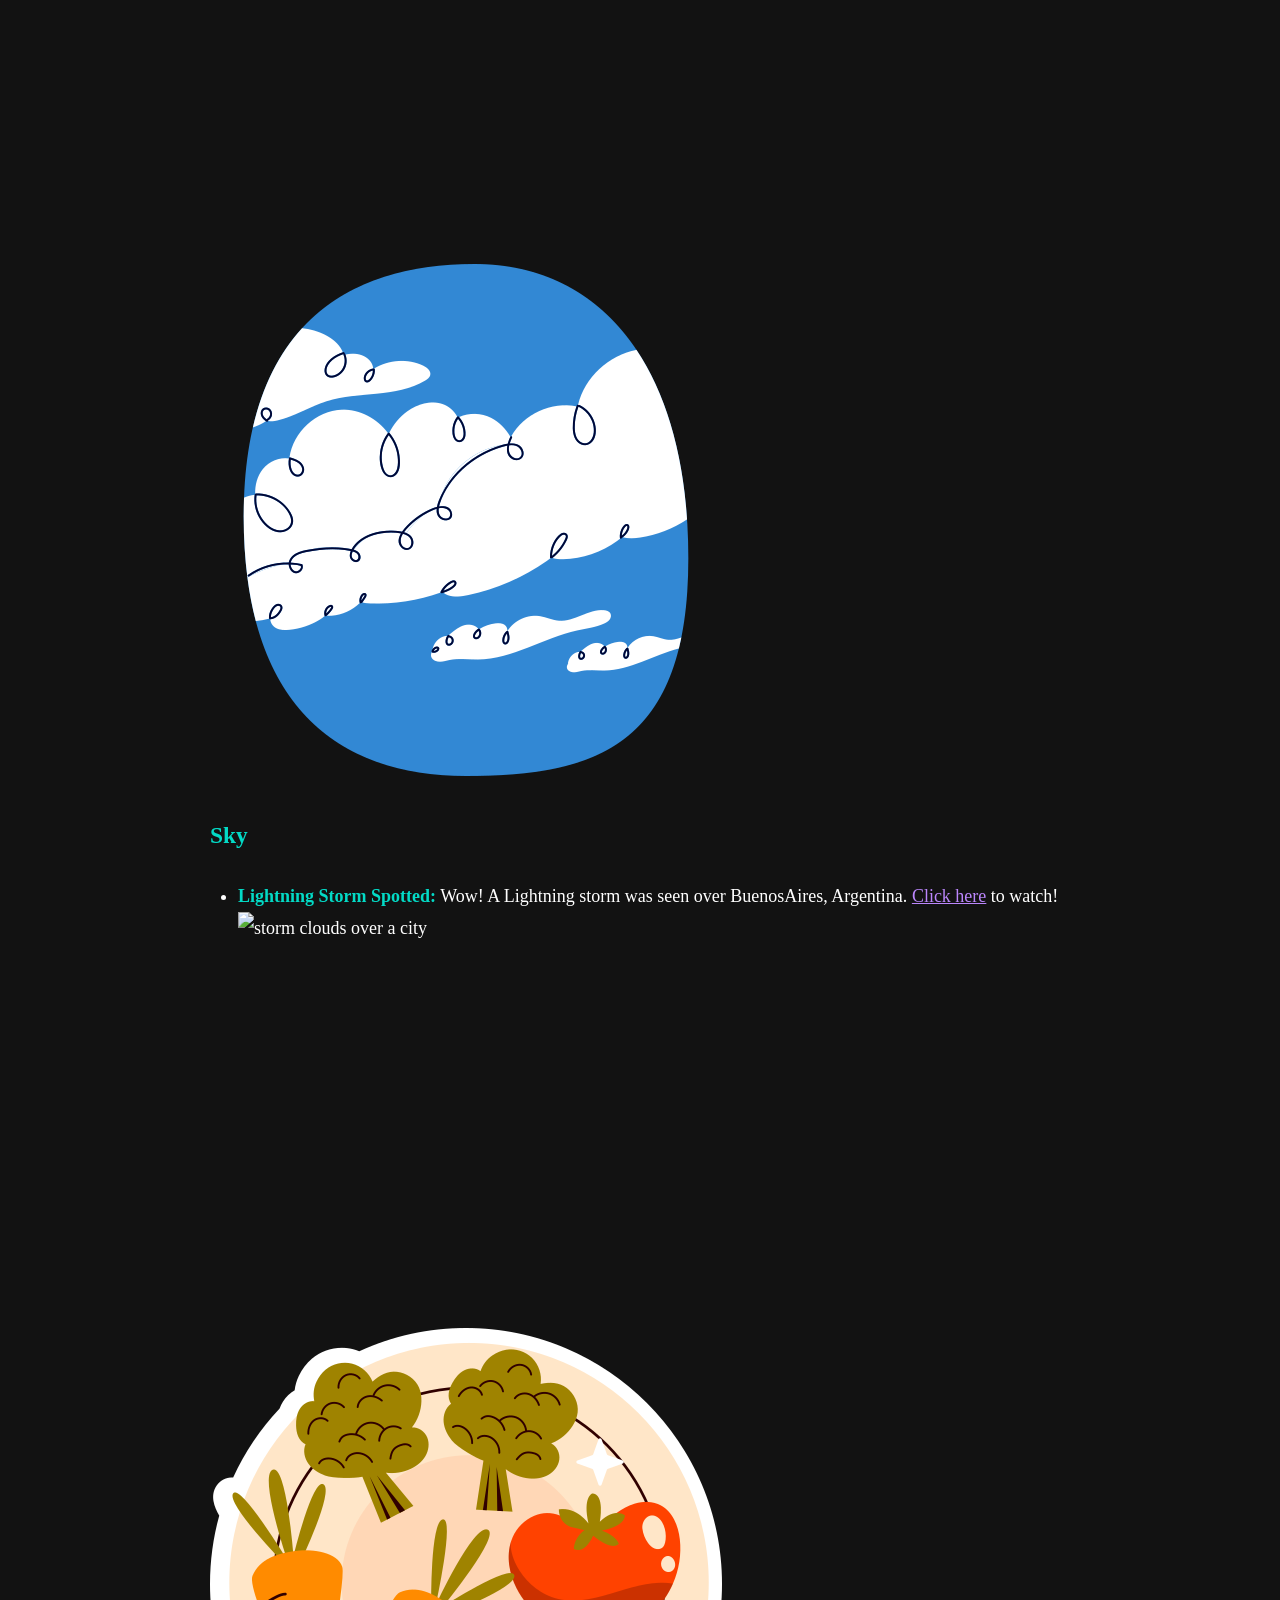
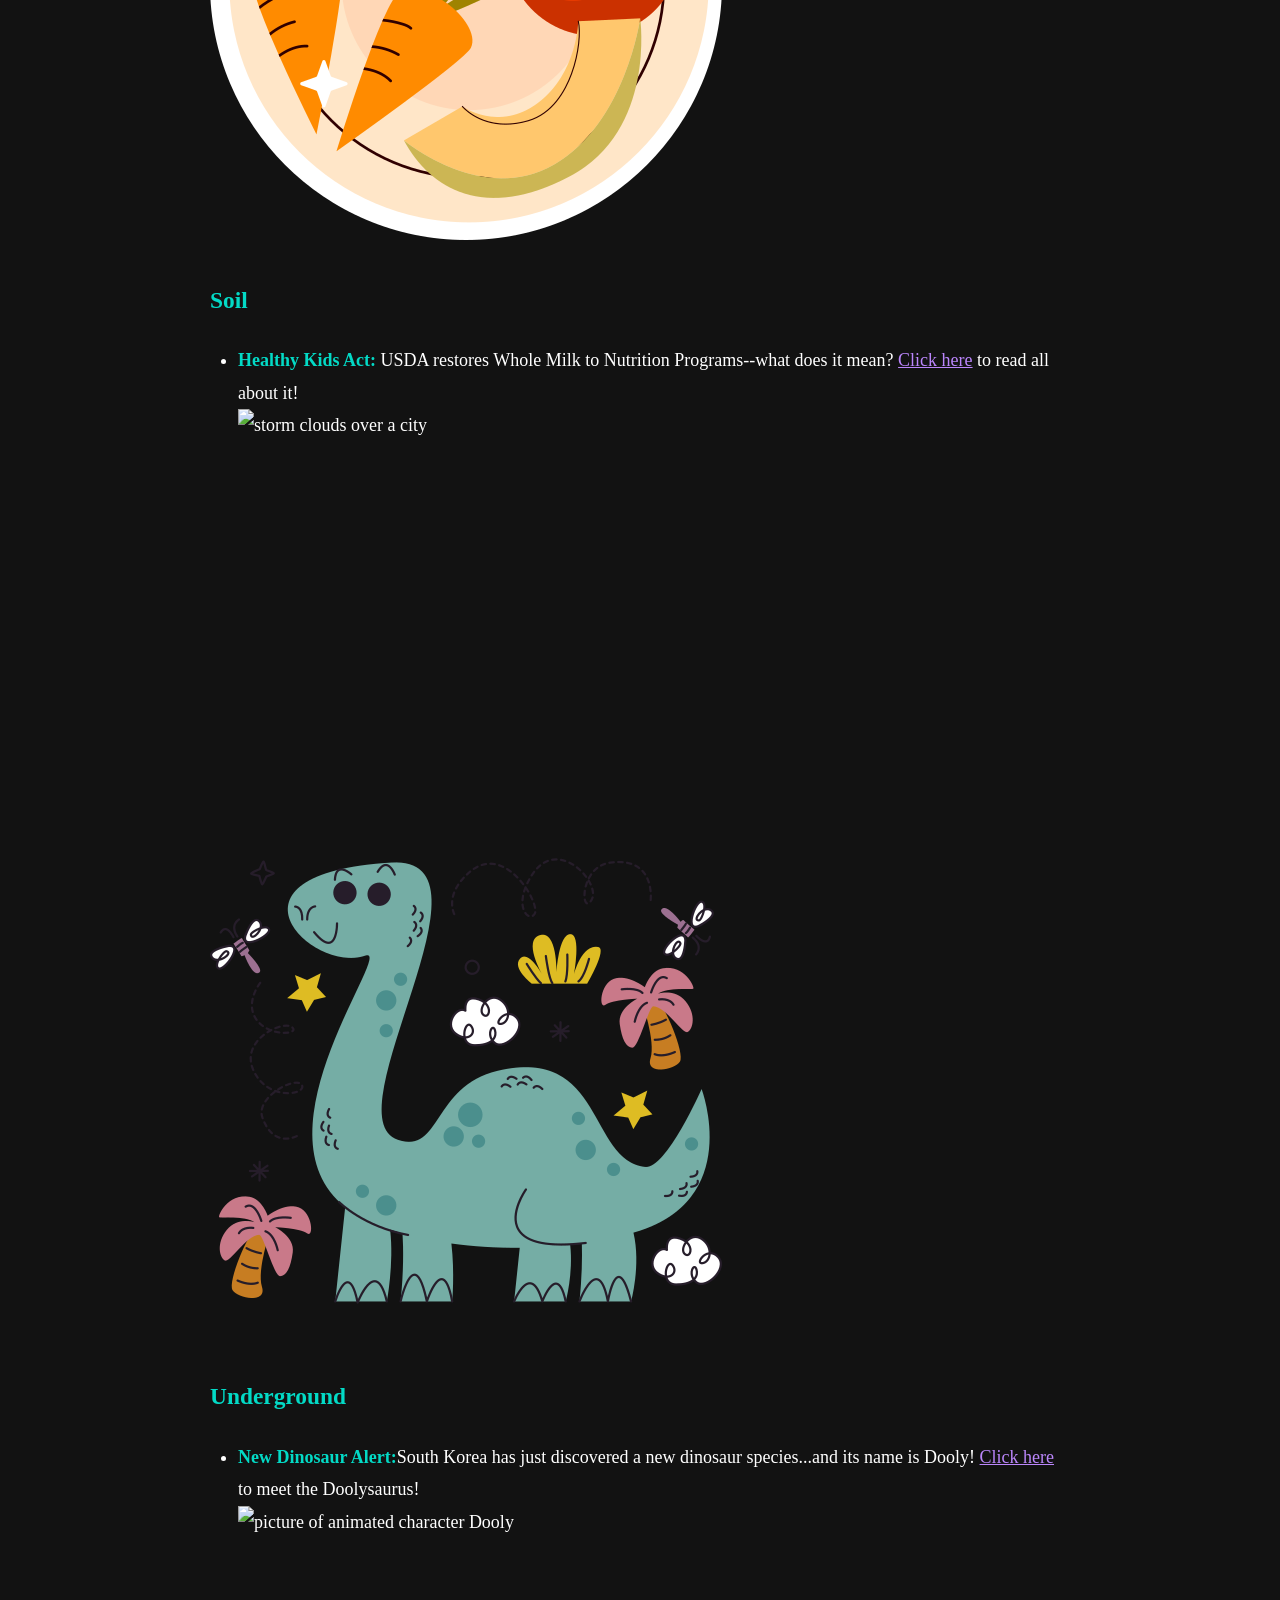
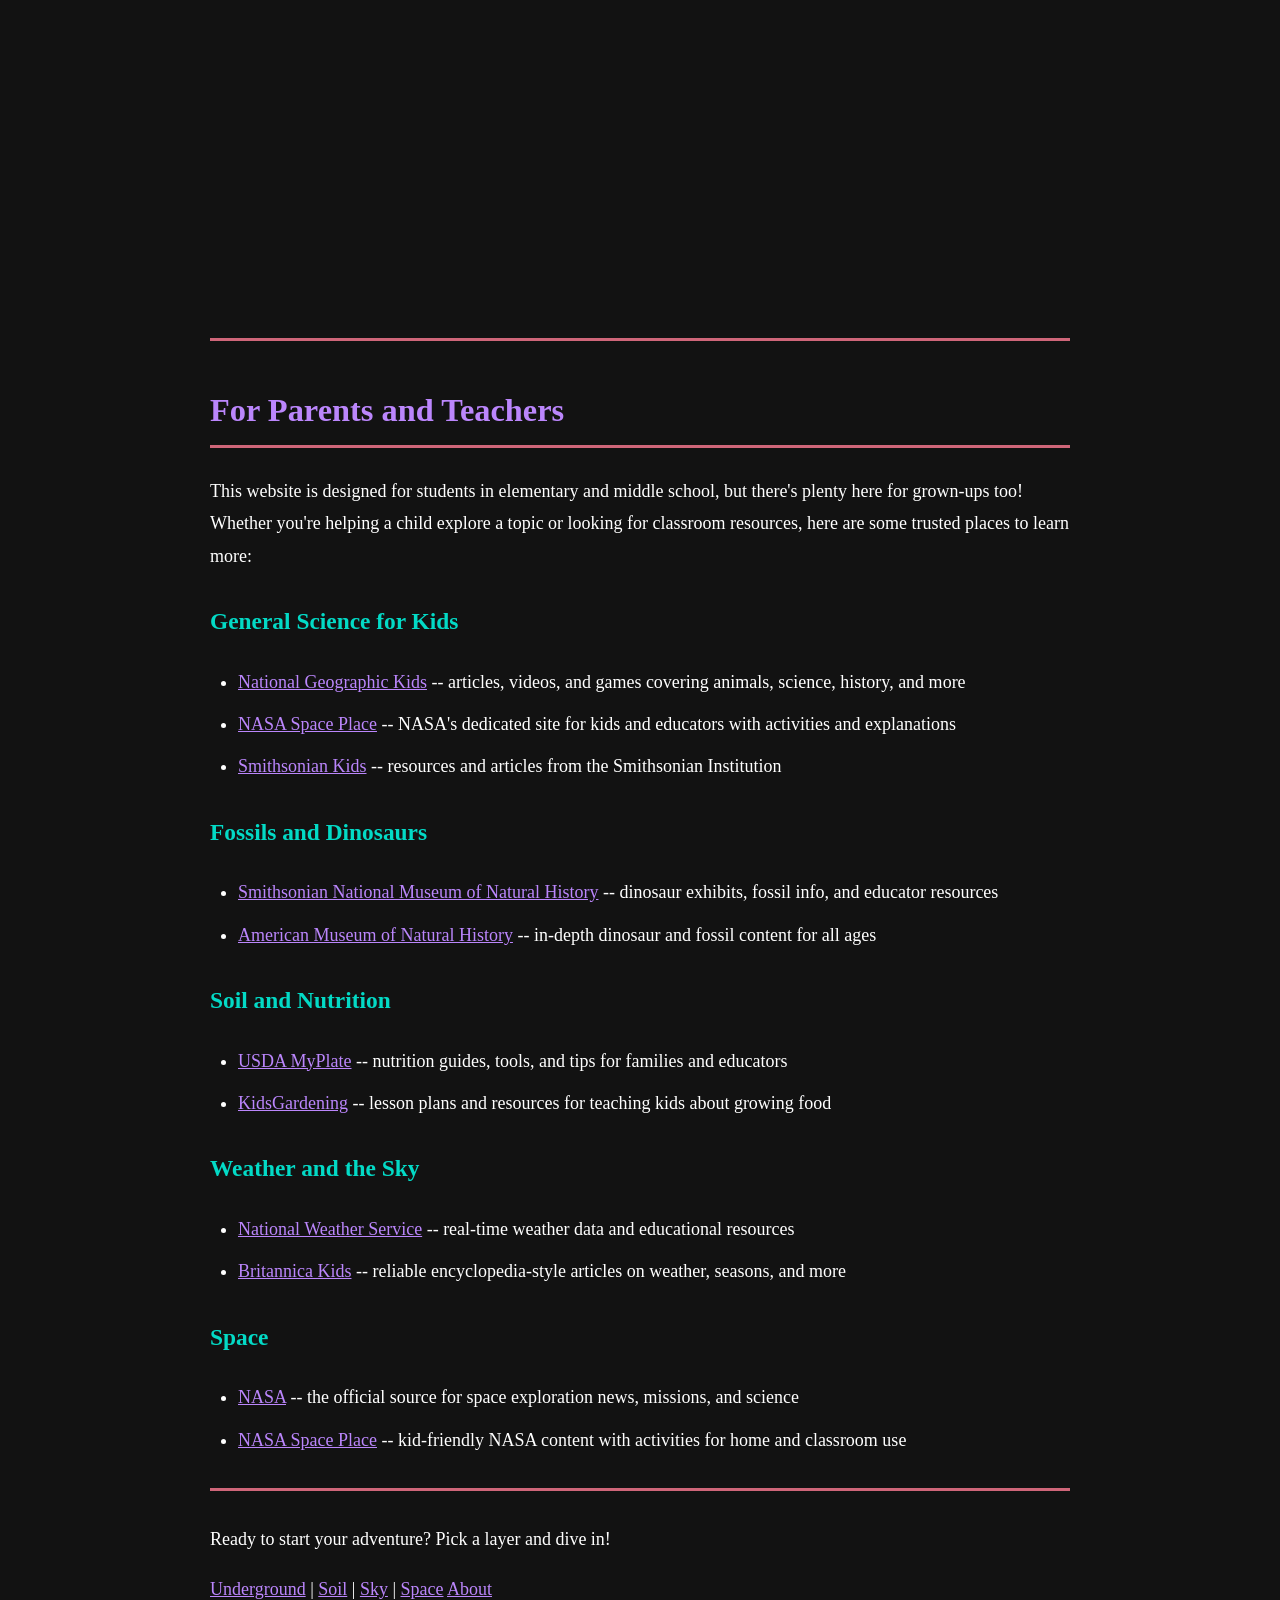
==== commit e7611952: "Update index.html" ====
--- a/index.html
+++ b/index.html
@@ -105,7 +105,7 @@
     Ask a parent or teacher to help you read more about any of these topics.
   </p>
 
-
+<img src="asteroid.png" alt="cartoon picture of a universe">
   <h3>Space</h3>
   <ul>
     <li>
@@ -116,6 +116,7 @@
     
   </ul>
   
+<img src="sky.png" alt="cartoon picture of a sky with clouds">  
 <h3>Sky</h3>
   <ul>
     <li>
@@ -126,6 +127,7 @@
     
   </ul>
 
+<img src="food.png" alt="cartoon picture of a sky with clouds">
 <h3>Soil</h3> 
   <ul>
     <li>
@@ -136,6 +138,7 @@
     
   </ul>
 
+<img src="dinosaur.png" alt="cartoon picture of a sky with clouds">  
 <h3>Underground</h3> 
   <ul>
     <li>
--- a/style.css
+++ b/style.css
@@ -1,3 +1,4 @@
+/* colors: #121212 background, #FFFFFF text, #03DAC6 teal, #3700B3 purple, #BB86FC light purple, #CF6679 pink, font: Comic Sans */
 
 /* body */
 body {
@@ -234,6 +235,30 @@
 
 /* artemis image */
 .artemis-image {
+  width: 100%;
+  height: 400px;
+  object-fit: fill;
+  display: block;
+}
+
+/* storm image */
+.storm-image {
+  width: 100%;
+  height: 400px;
+  object-fit: fill;
+  display: block;
+}
+
+/* lunch image */
+.lunch-image {
+  width: 100%;
+  height: 400px;
+  object-fit: fill;
+  display: block;
+}
+
+/* dino image */
+.dino-image {
   width: 100%;
   height: 400px;
   object-fit: fill;
@@ -326,11 +351,6 @@
 body.soil-page .section-7 h2 { color: #FFD166; border-bottom: 3px solid #FFD166; }
 body.soil-page .section-7 strong { color: #FFD166; }
 
-.flower-gif {
-  width: 160px;
-  height: 160px;
-}
-
 
 /* space page only colors */
 /* section 8 */
@@ -338,3 +358,5 @@
 body.space-page .section-8 h2 { color: #CF6679; border-bottom: 3px solid #FFD166; }
 body.space-page .section-8 h3 { color: #FFA94D; }
 body.space-page .section-8 strong { color: #FFD166; }
+
+
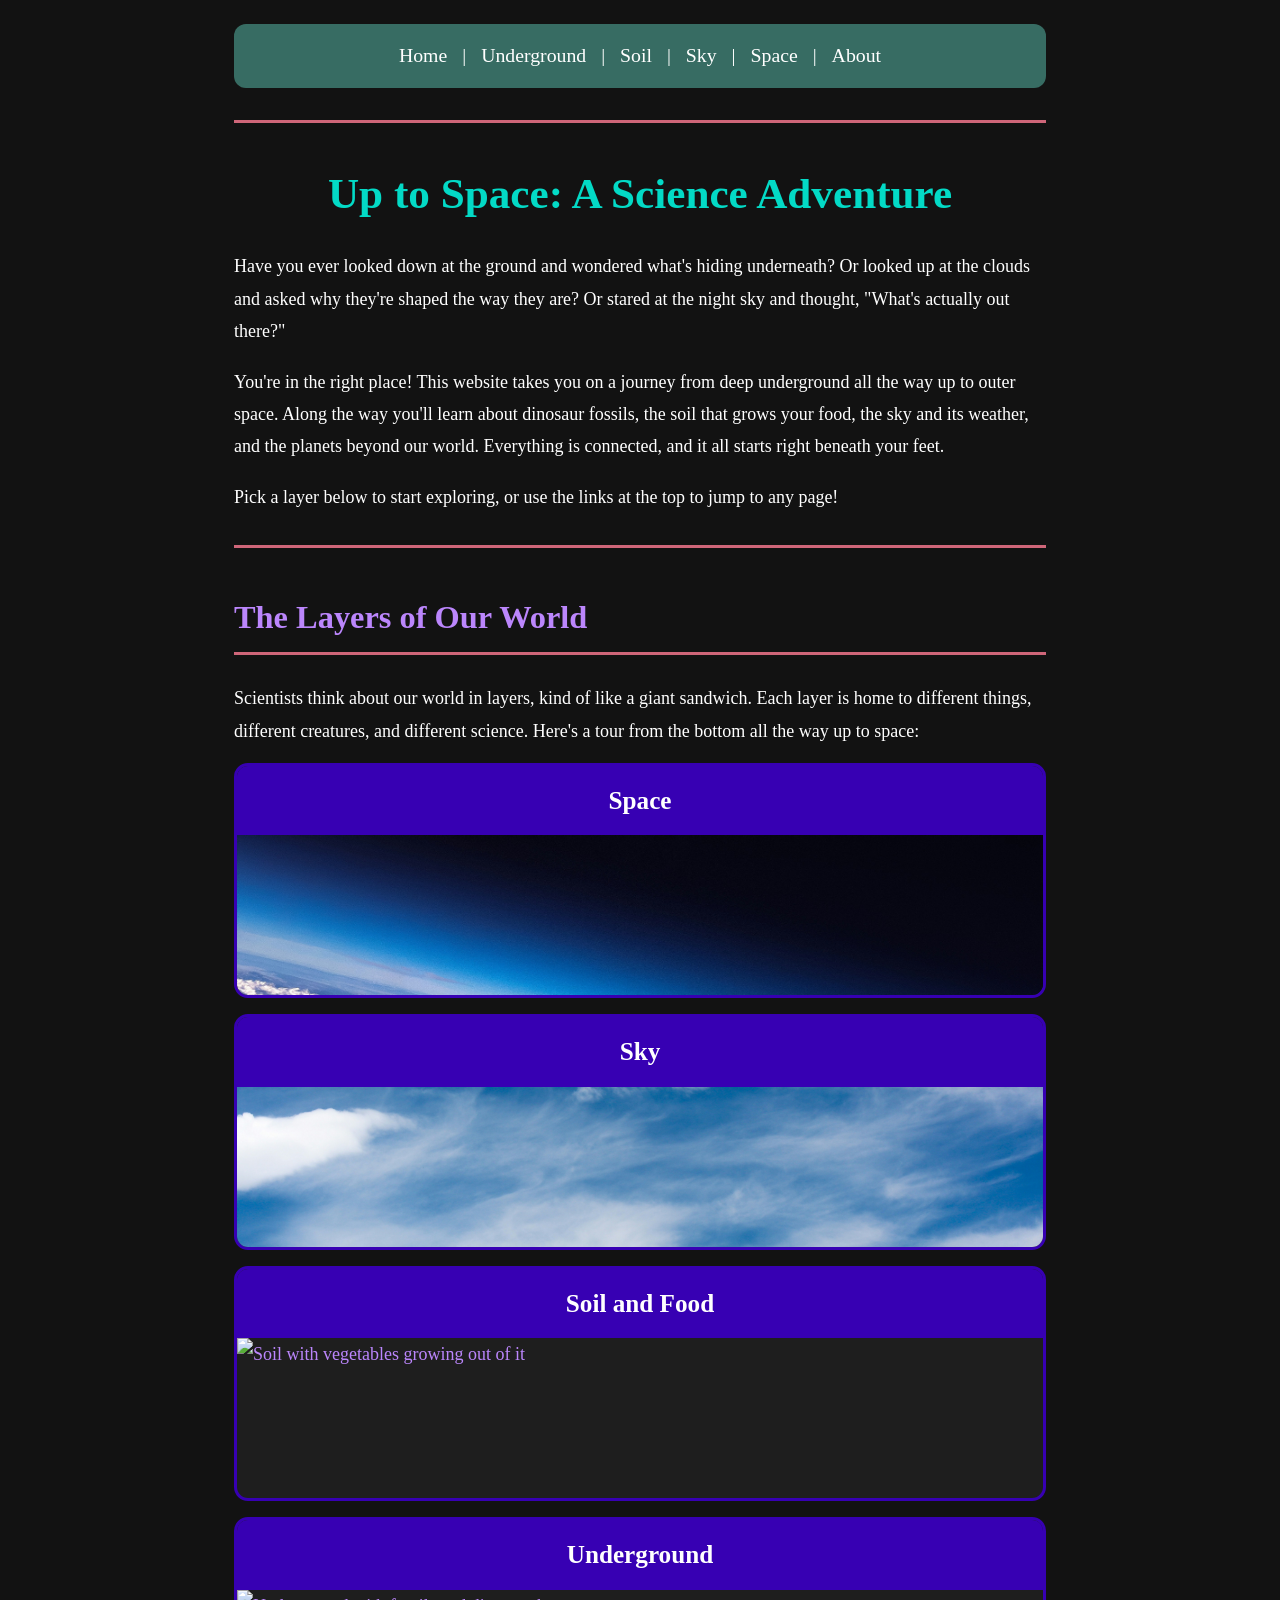
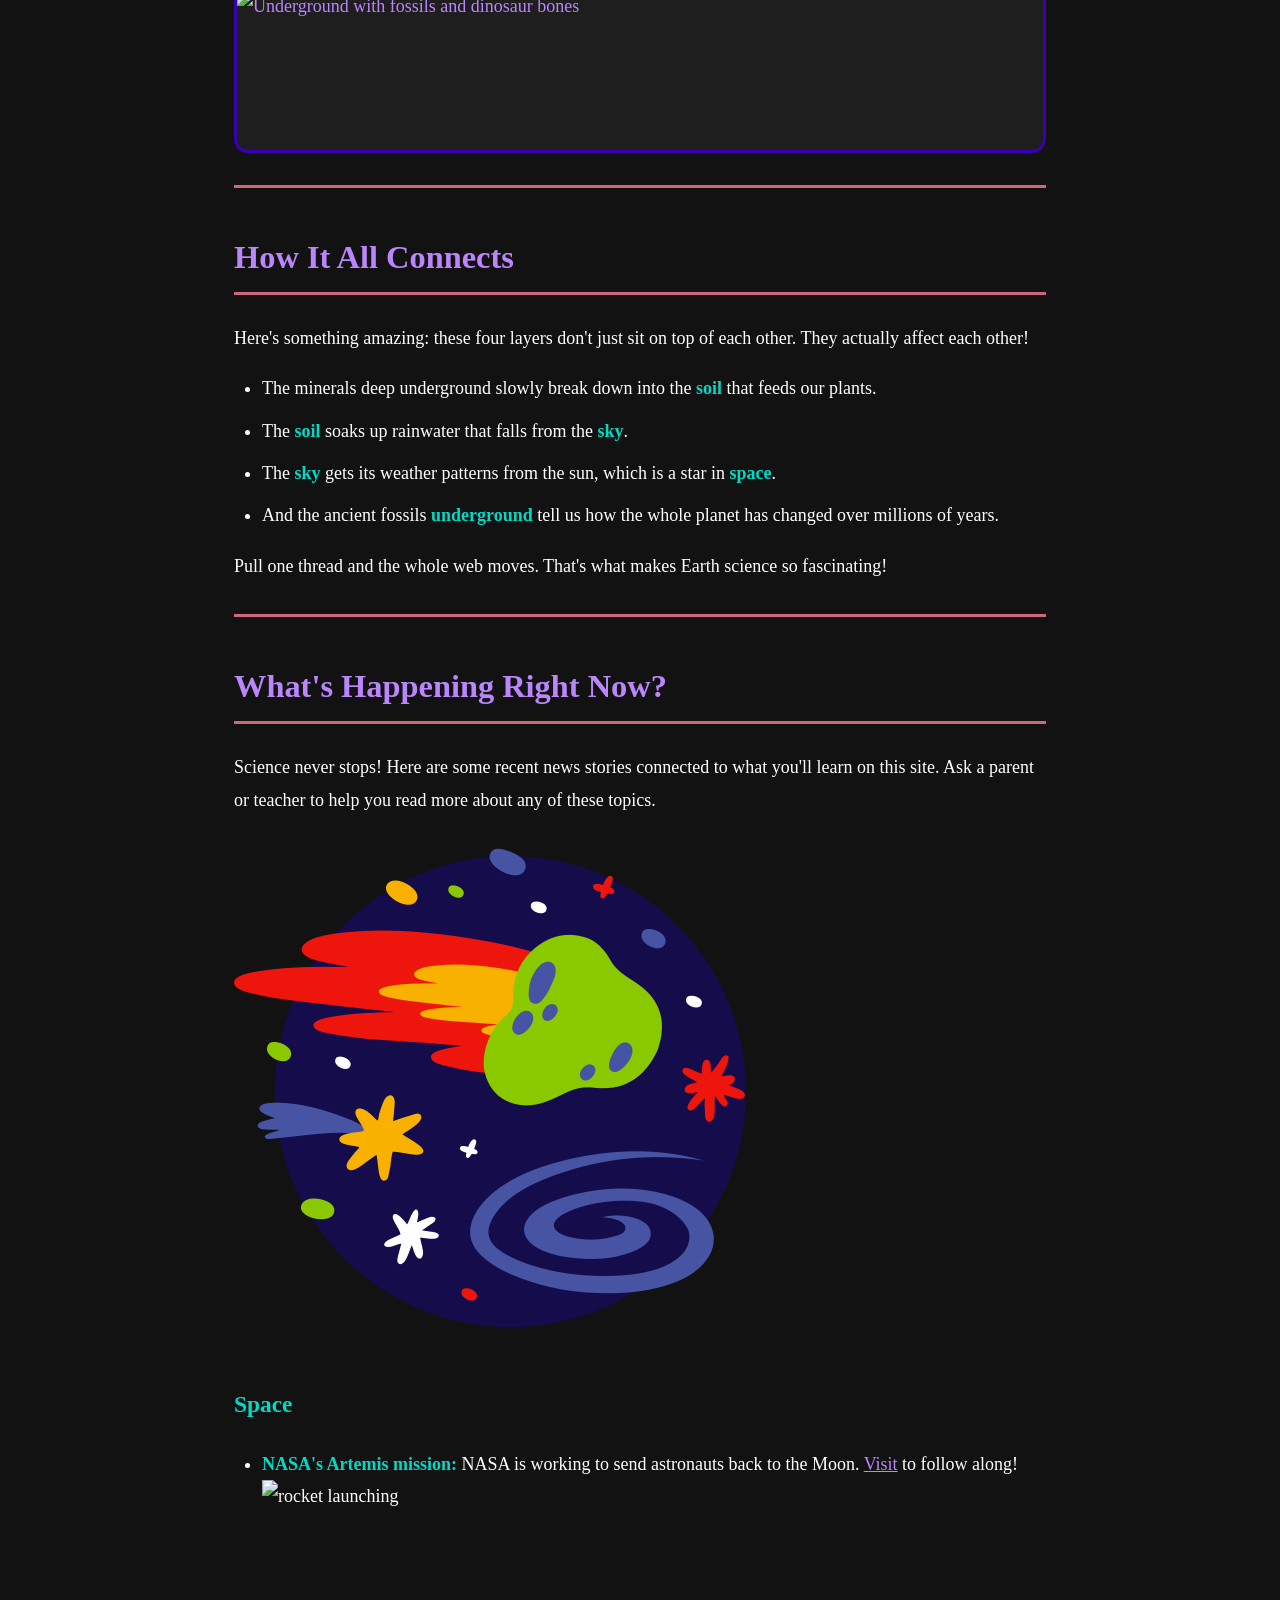
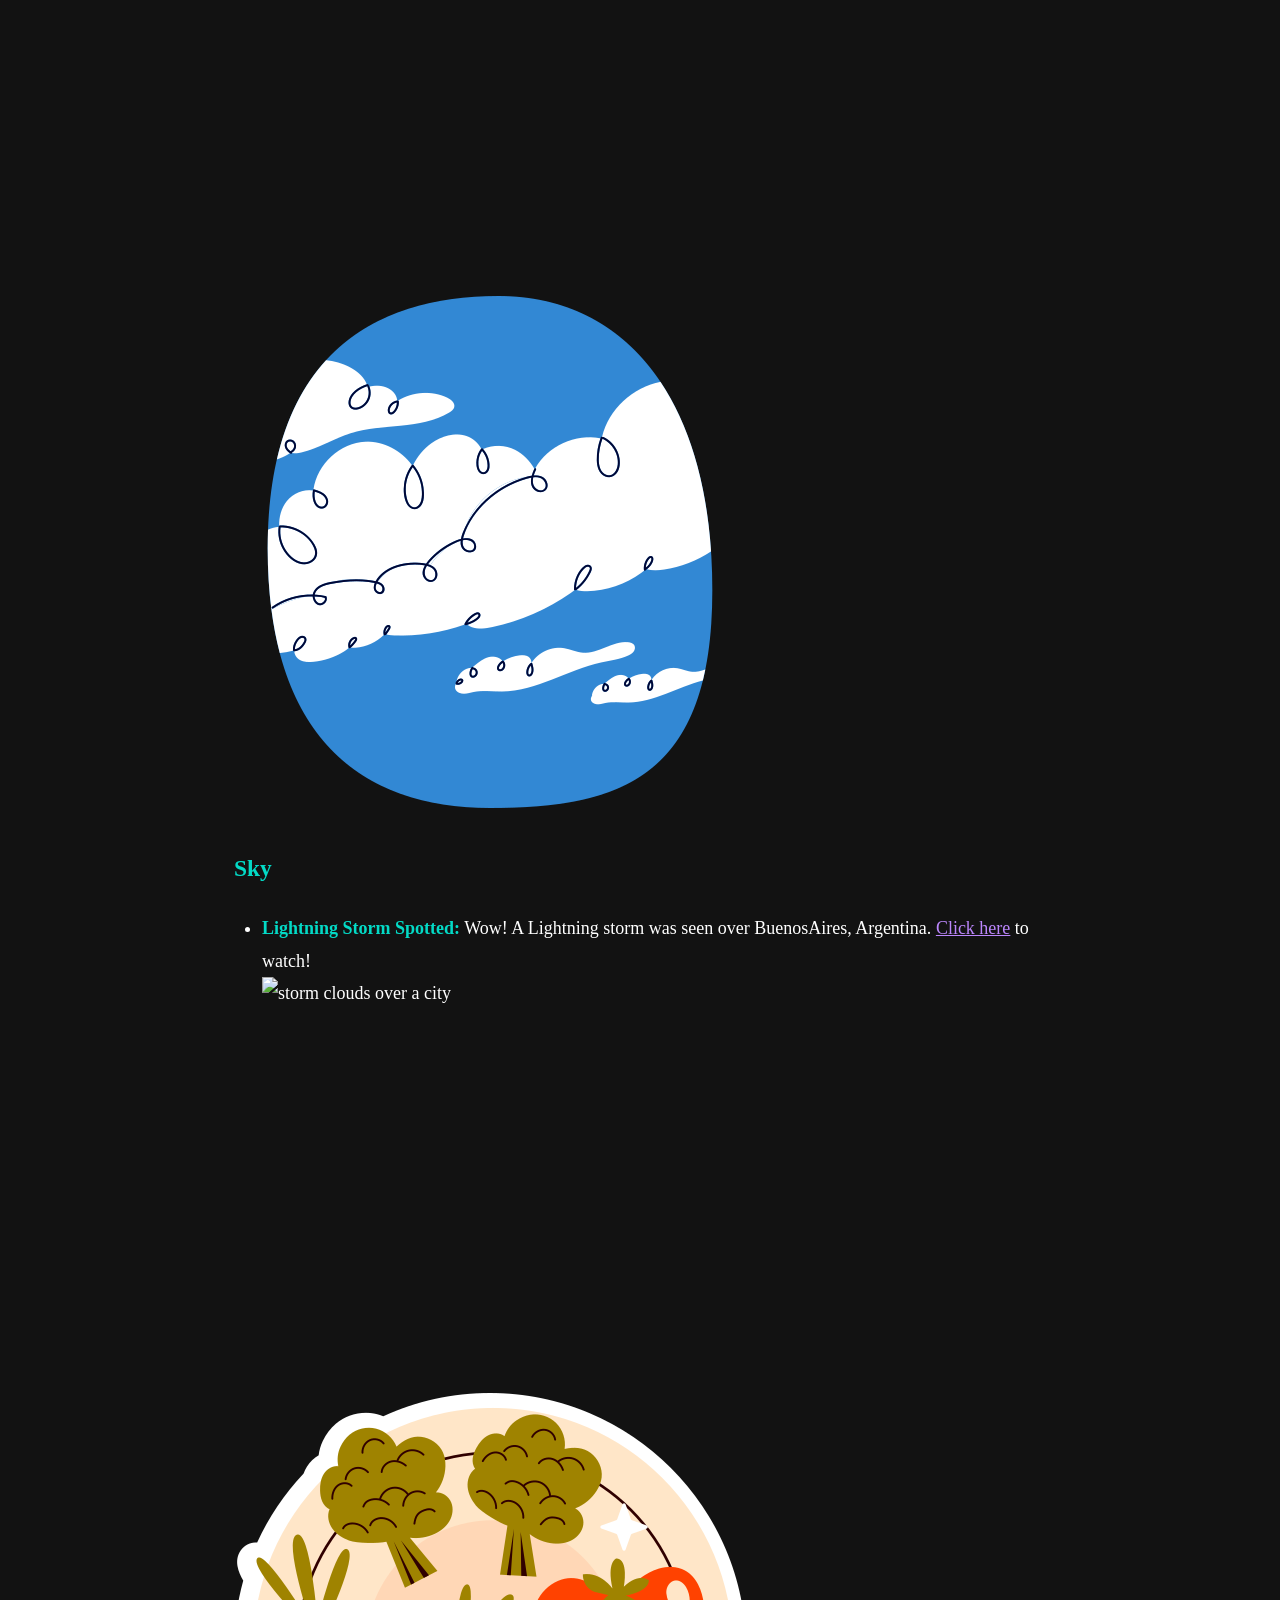
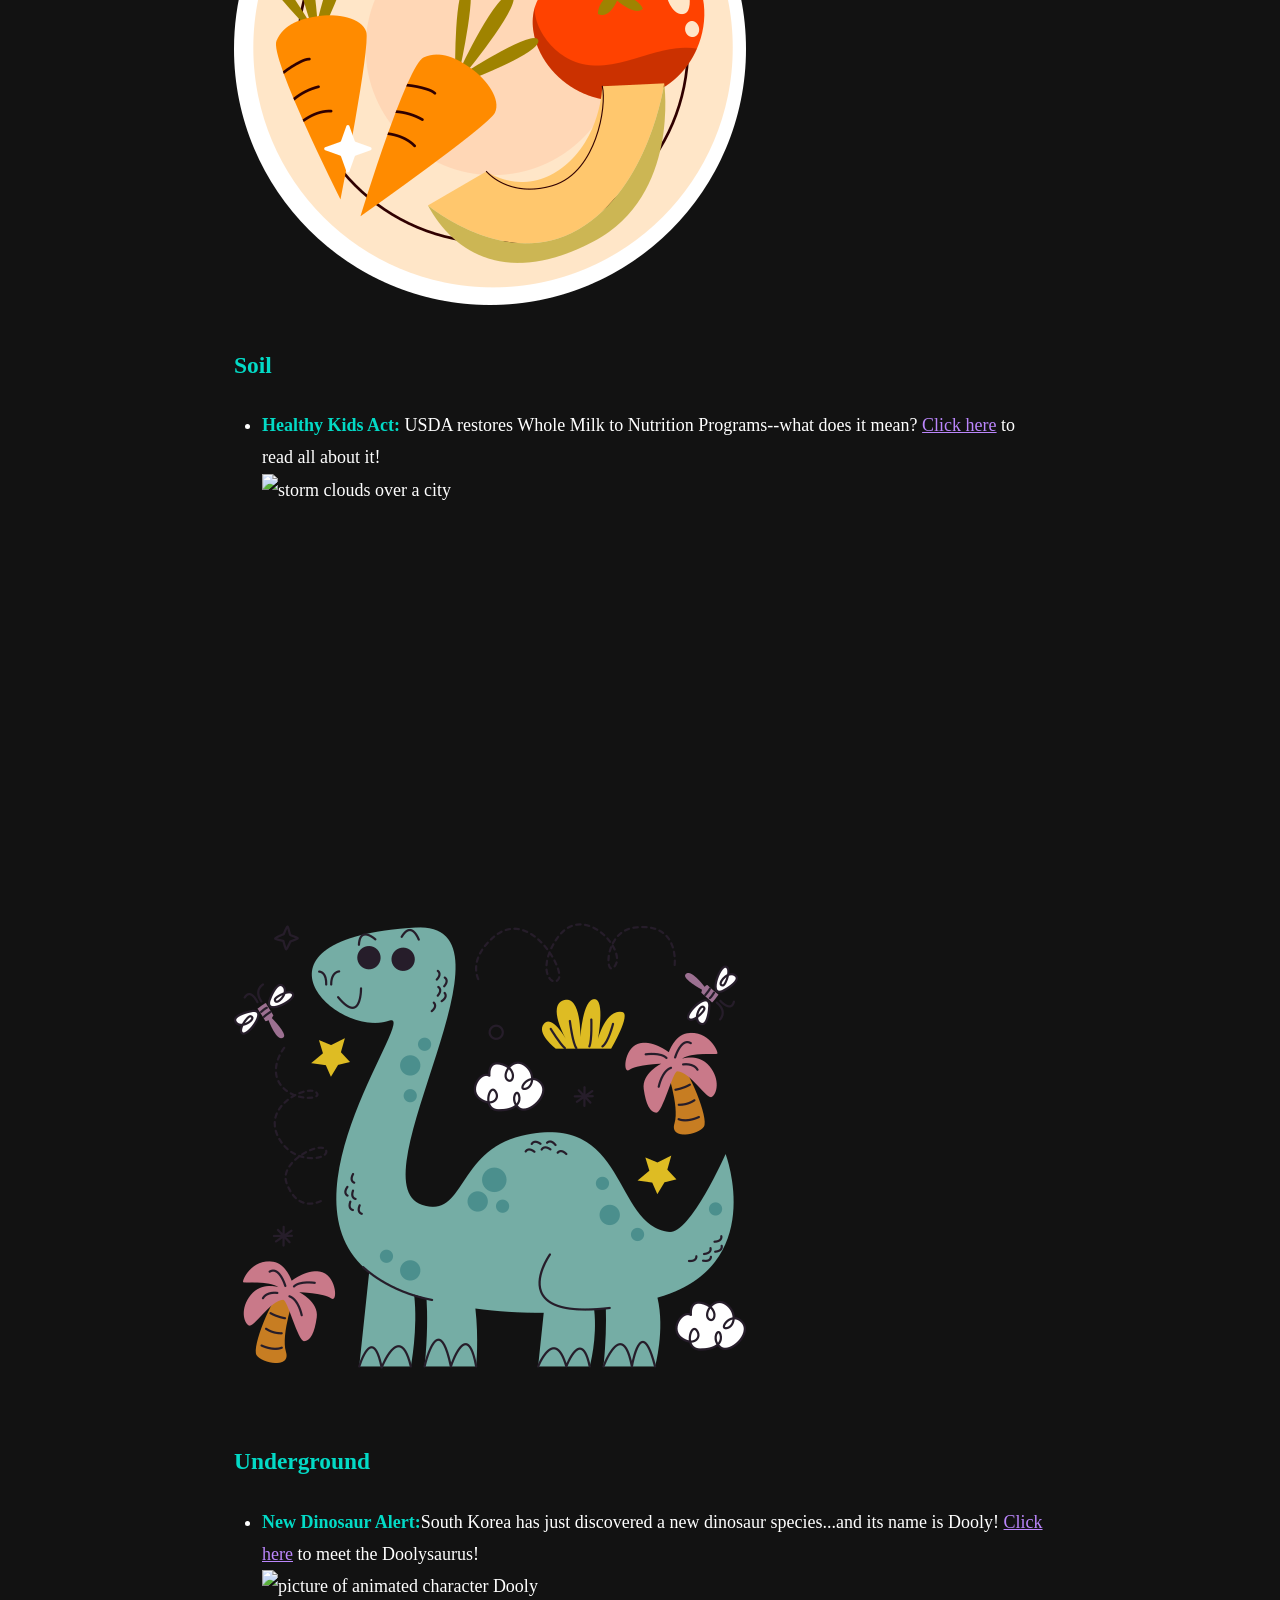
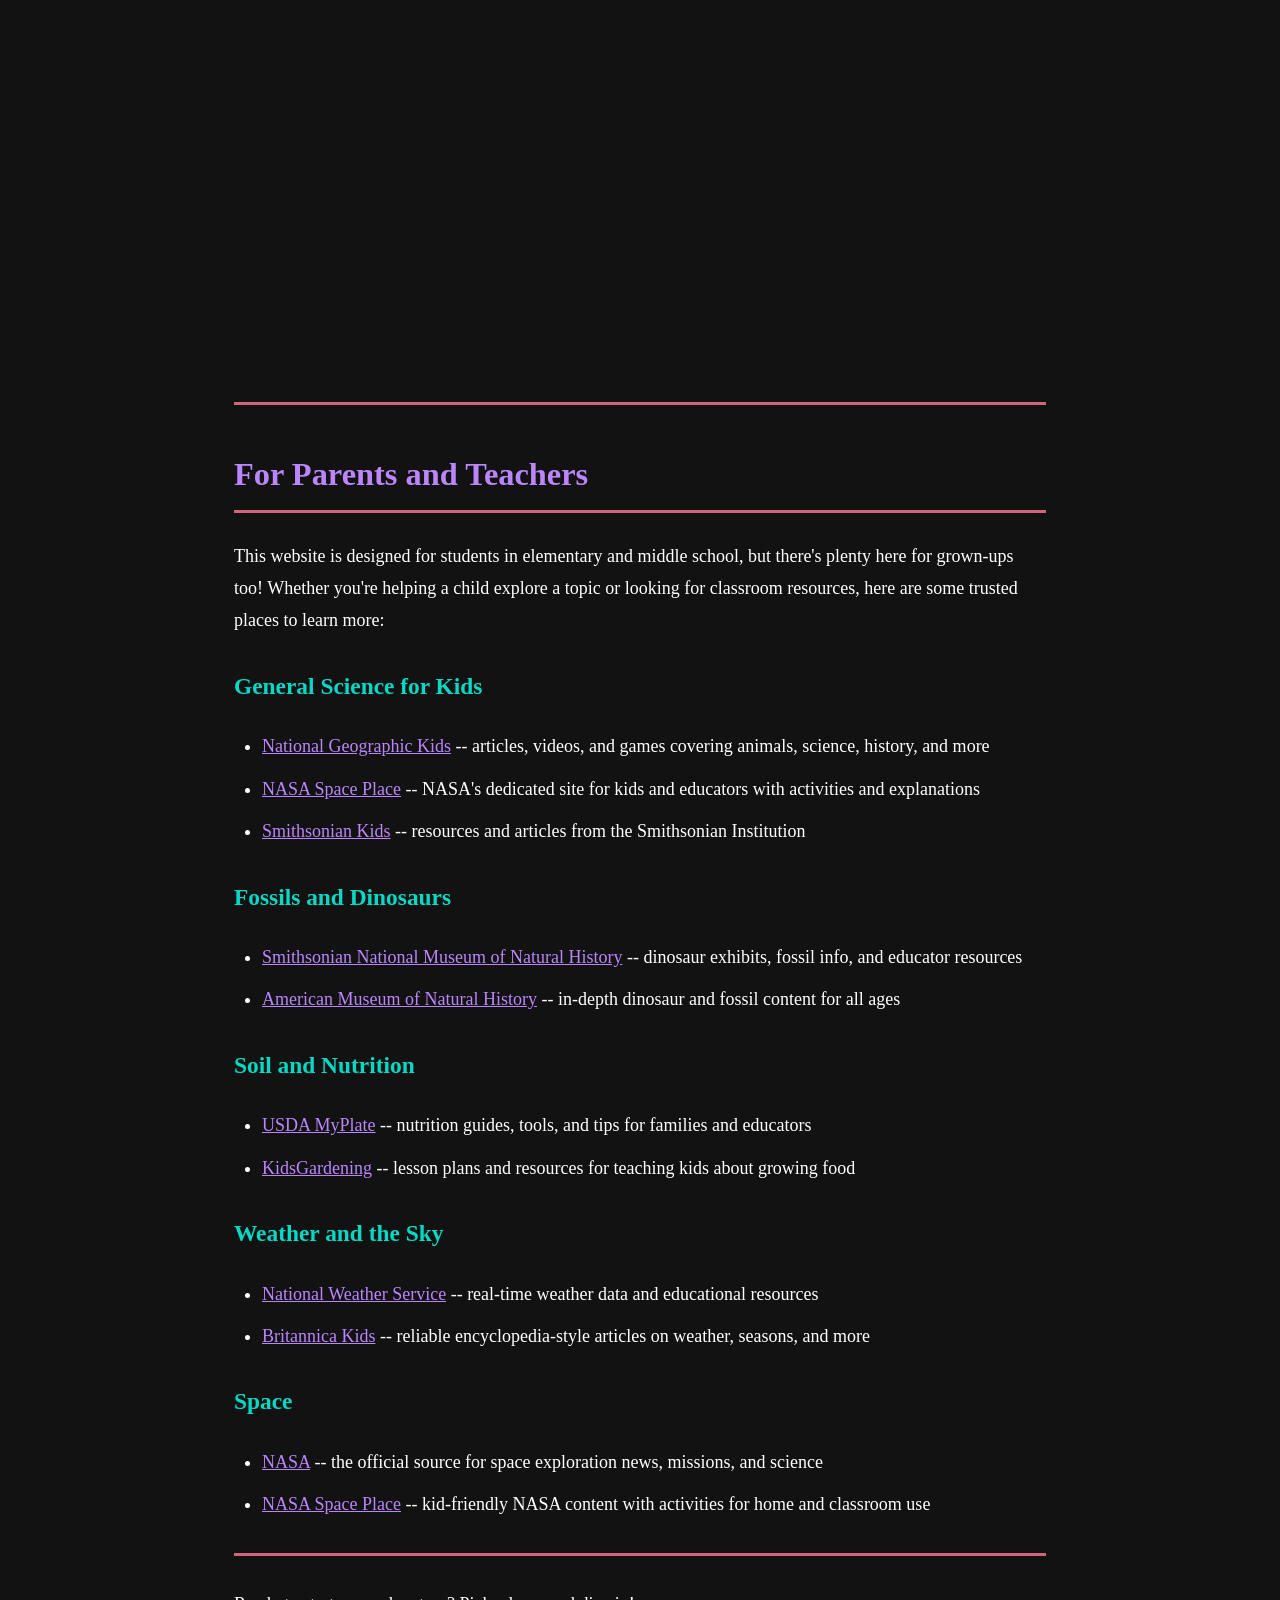
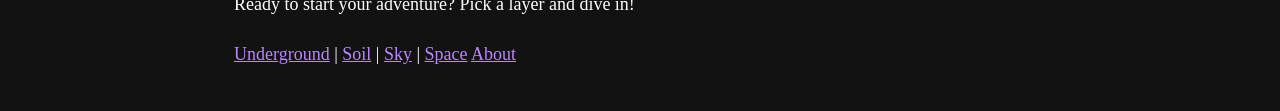
==== commit 4247634e: "Update index.html" ====
--- a/index.html
+++ b/index.html
@@ -49,7 +49,7 @@
 
   <!-- Layer: Space (top of stack, furthest from ground) -->
   <div class="layer-block">
-    <a href="page5-space.html">
+    <a href="space.html">
       <h3>Space</h3>
       <img src="space.jpg" alt="Outer space with planets and stars" />
     </a>
@@ -57,7 +57,7 @@
 
   <!-- Layer: Sky -->
   <div class="layer-block">
-    <a href="page4-sky.html">
+    <a href="sky.html">
       <h3>Sky</h3>
       <img src="sky.jpg" alt="Blue sky with clouds" />
     </a>
@@ -65,7 +65,7 @@
 
   <!-- Layer: Soil and Food -->
   <div class="layer-block">
-    <a href="page3-soil.html">
+    <a href="soil.html">
       <h3>Soil and Food</h3>
       <img src="soil.jpg" alt="Soil with vegetables growing out of it" />
     </a>
@@ -73,7 +73,7 @@
 
   <!-- Layer: Underground (bottom of stack, deepest layer) -->
   <div class="layer-block">
-    <a href="page2-underground.html">
+    <a href="underground.html">
       <h3>Underground</h3>
       <img src="fossils.jpg" alt="Underground with fossils and dinosaur bones" />
     </a>
--- a/style.css
+++ b/style.css
@@ -15,7 +15,7 @@
 
 /* nav */
 nav {
-  background-color: #3700B3;
+  background-color: #376C63;
   padding: 14px 20px;
   border-radius: 12px;
   text-align: center;
@@ -233,6 +233,10 @@
   object-position: center;
 }
 
+.eventimages {
+Width: 100%;
+} 
+
 /* artemis image */
 .artemis-image {
   width: 100%;
@@ -284,6 +288,79 @@
 /* sources hover */
 h2 + ul li a:hover {
   color: #03DAC6;
+}
+
+html {
+  box-sizing: border-box;
+}
+
+*, *:before, *:after {
+  box-sizing: inherit;
+}
+
+.column {
+  float: left;
+  width: 50%;
+  margin-bottom: 16px;
+  padding: 0 8px;
+}
+
+@media screen and (max-width: 600px) {
+  .column {
+    width: 100%;
+    display: block;
+  }
+}
+
+.card {
+  box-shadow: 0 4px 8px 0 rgba(0, 0, 0, 0.2);
+  background-color: #232023;
+}
+
+.container {
+  padding: 0 16px;
+}
+
+.container::after, .row::after {
+  content: "";
+  clear: both;
+  display: table;
+}
+
+.title {
+  color: grey;
+}
+
+.button {
+  border: none;
+  outline: 0;
+  display: inline-block;
+  padding: 8px;
+  color: white;
+  background-color: #000;
+  text-align: center;
+  cursor: pointer;
+  width: 100%;
+}
+
+.button:hover {
+  background-color: #555;
+}
+
+.vegetables img {
+Width: 100%;
+}
+
+.weather img {
+Width: 100%;
+}
+
+.dino img {
+Width: 100%;
+}
+
+.stars img {
+Width: 100%;
 }
 
 /* soil page only colors */
@@ -360,3 +437,4 @@
 body.space-page .section-8 strong { color: #FFD166; }
 
 
+
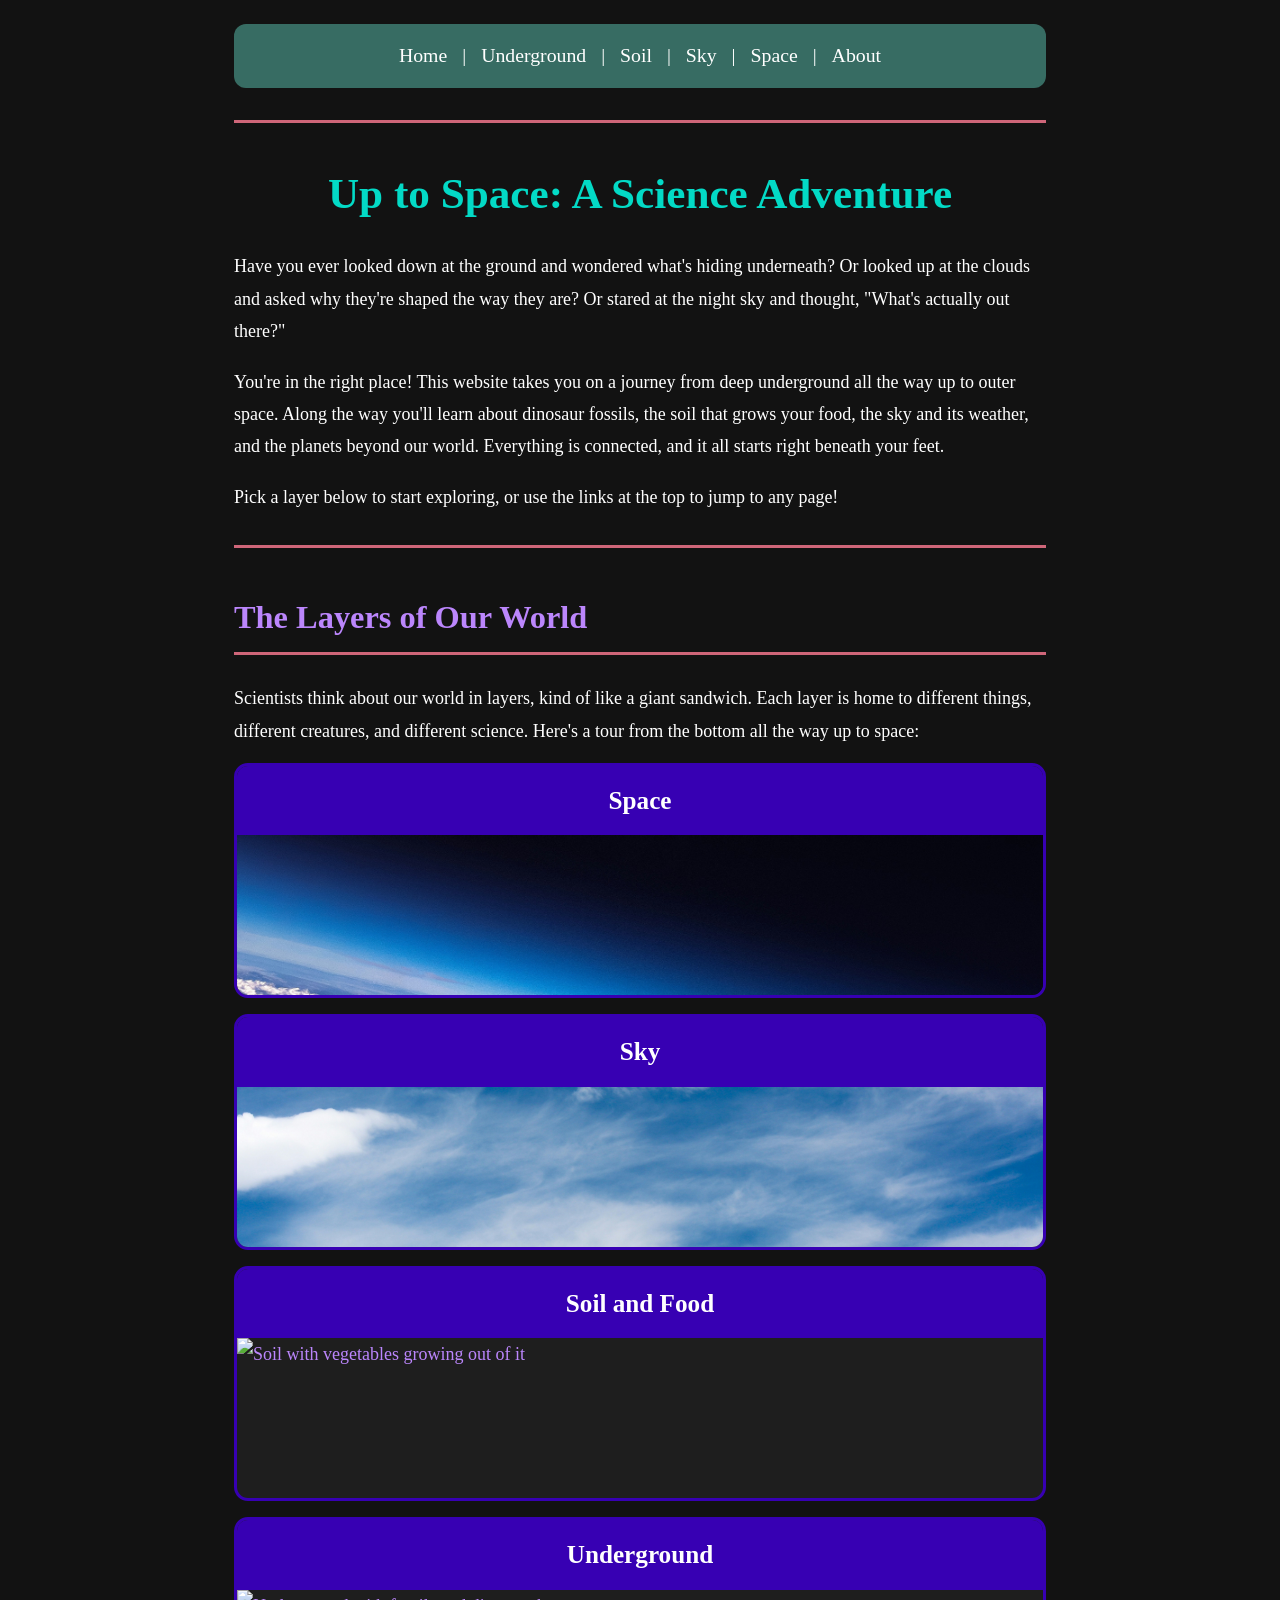
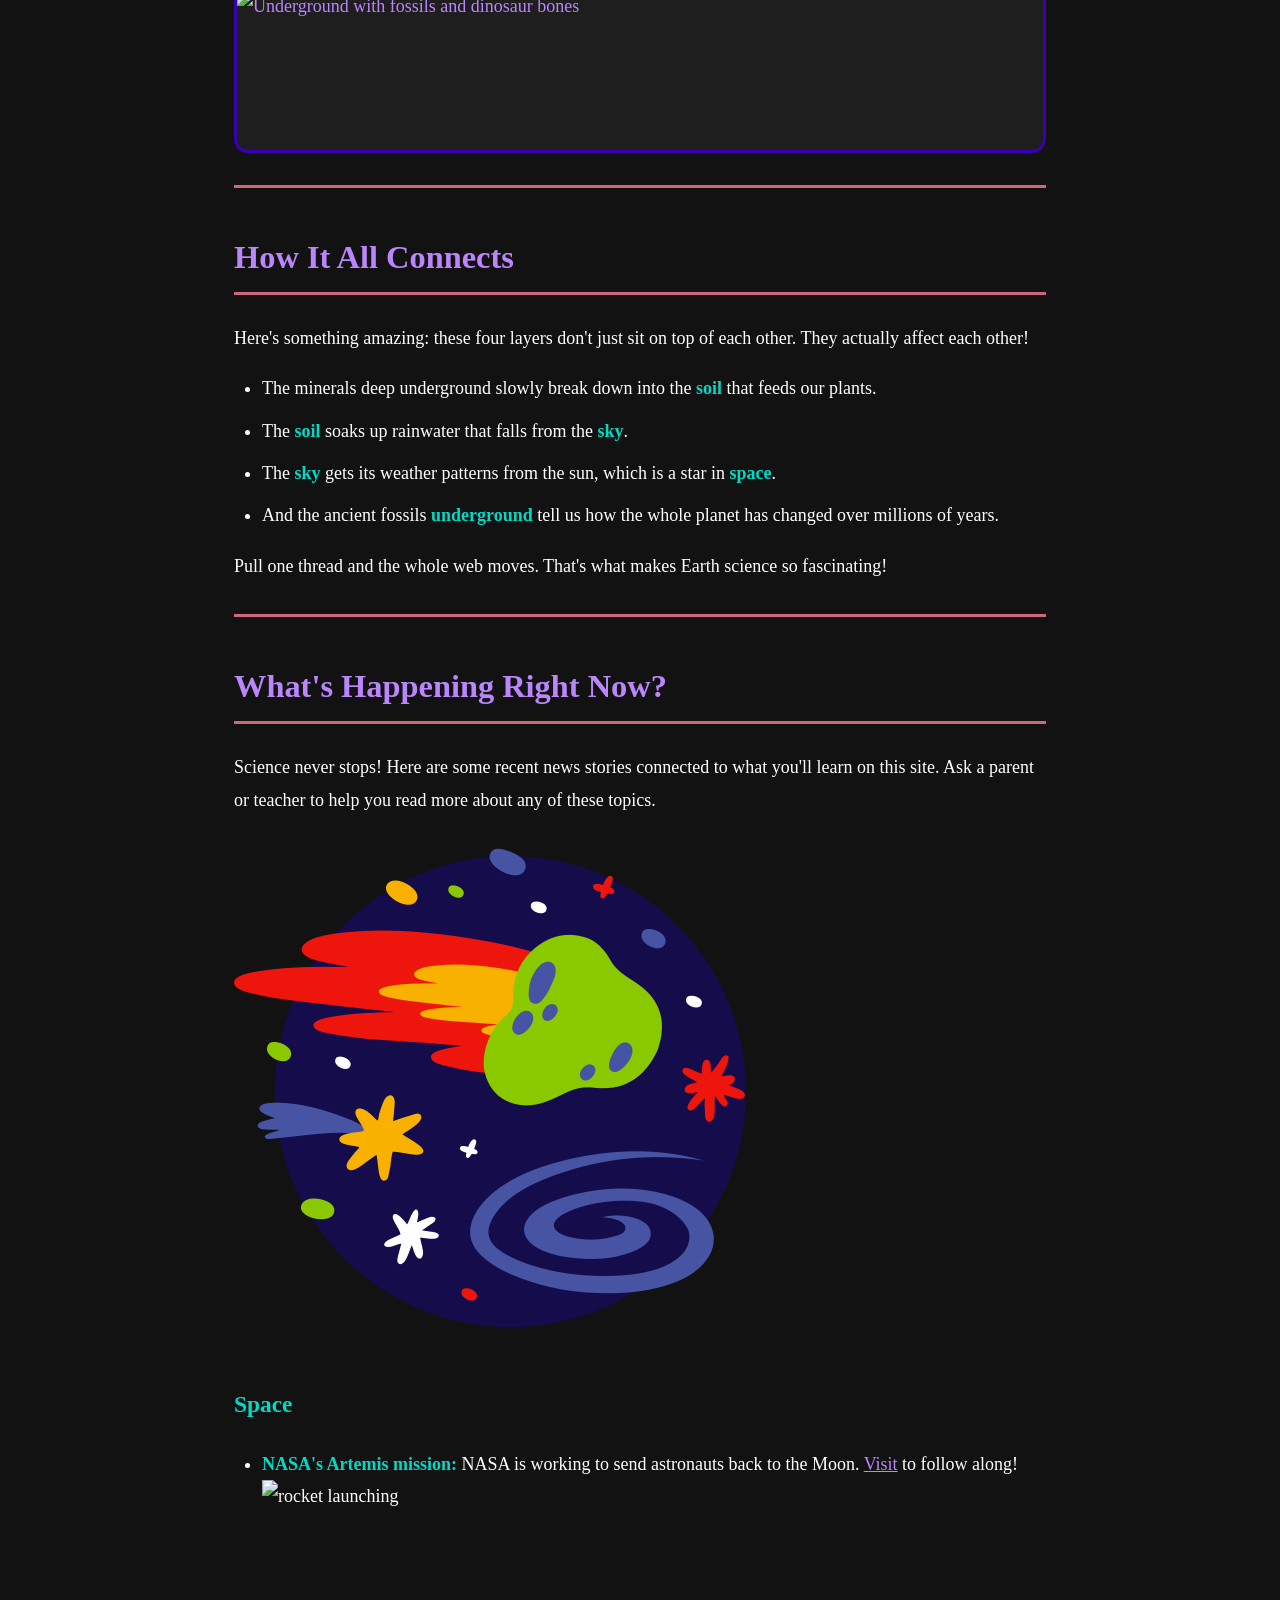
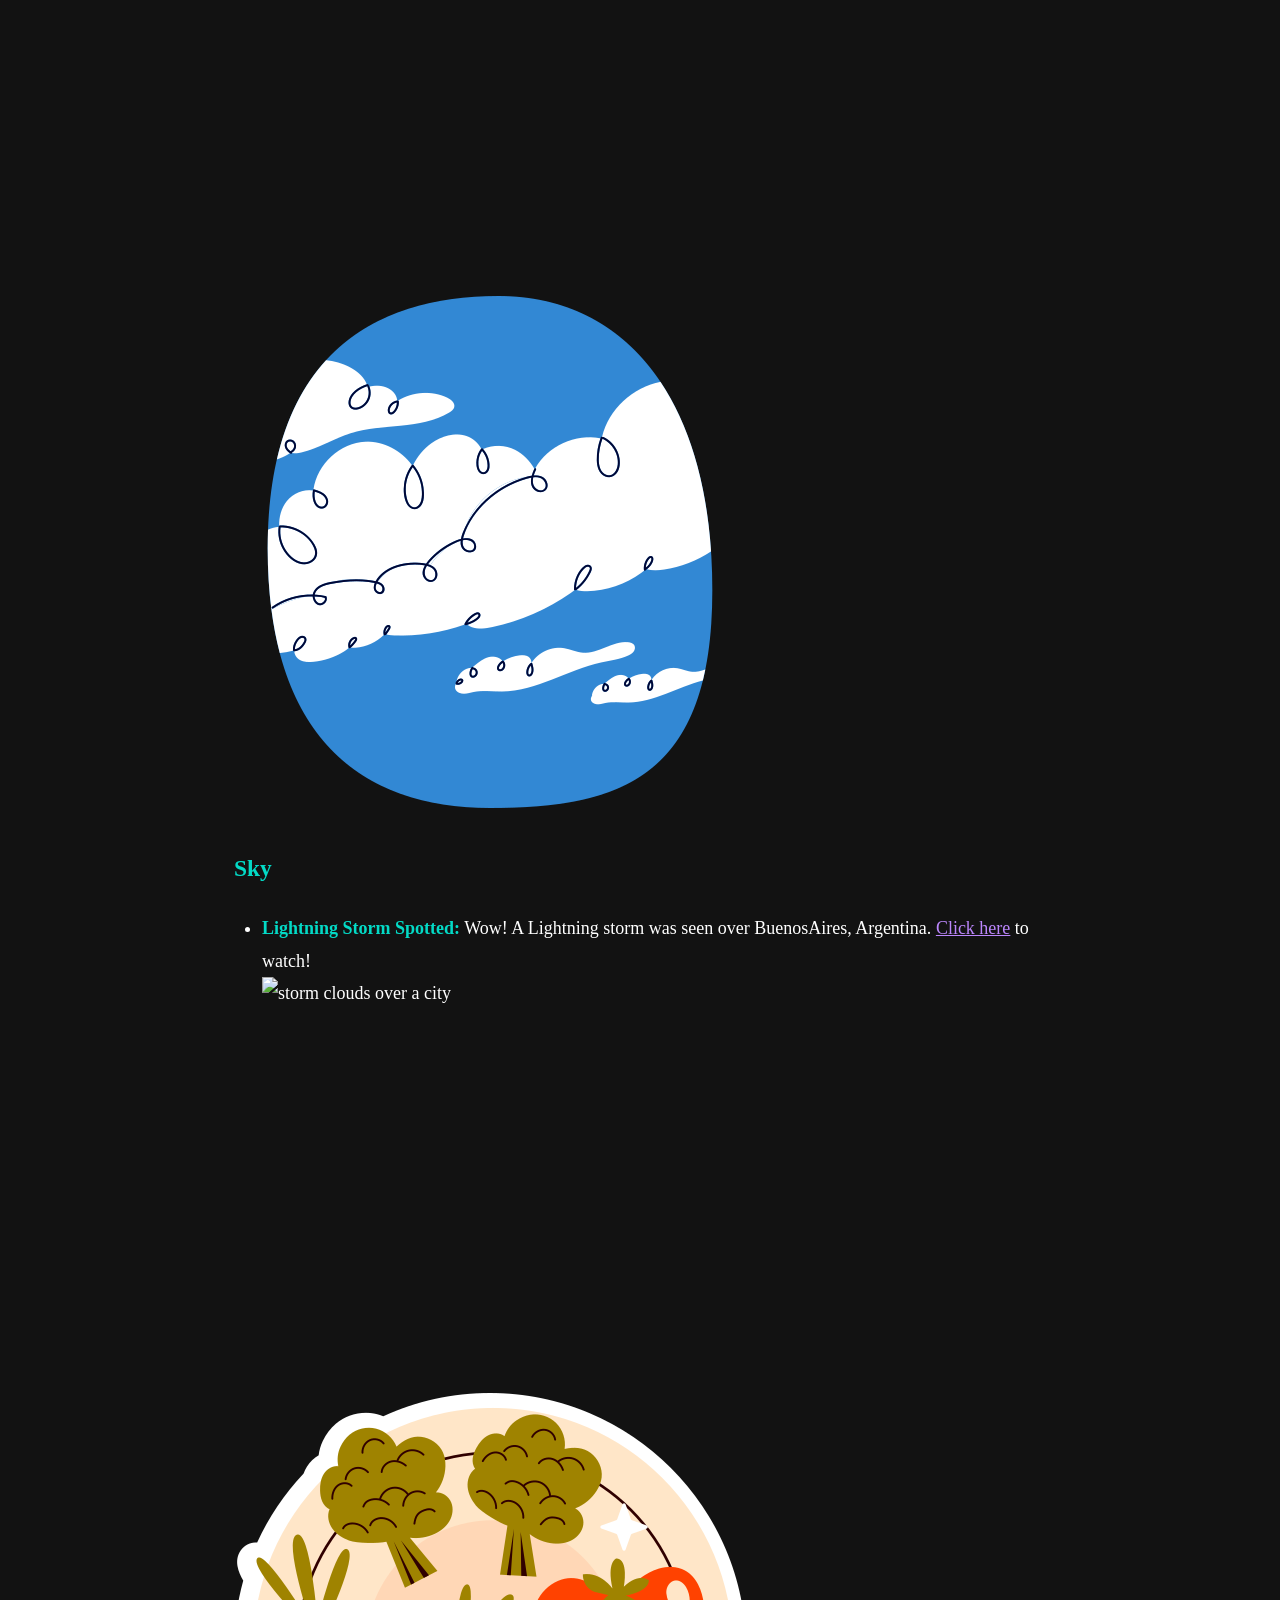
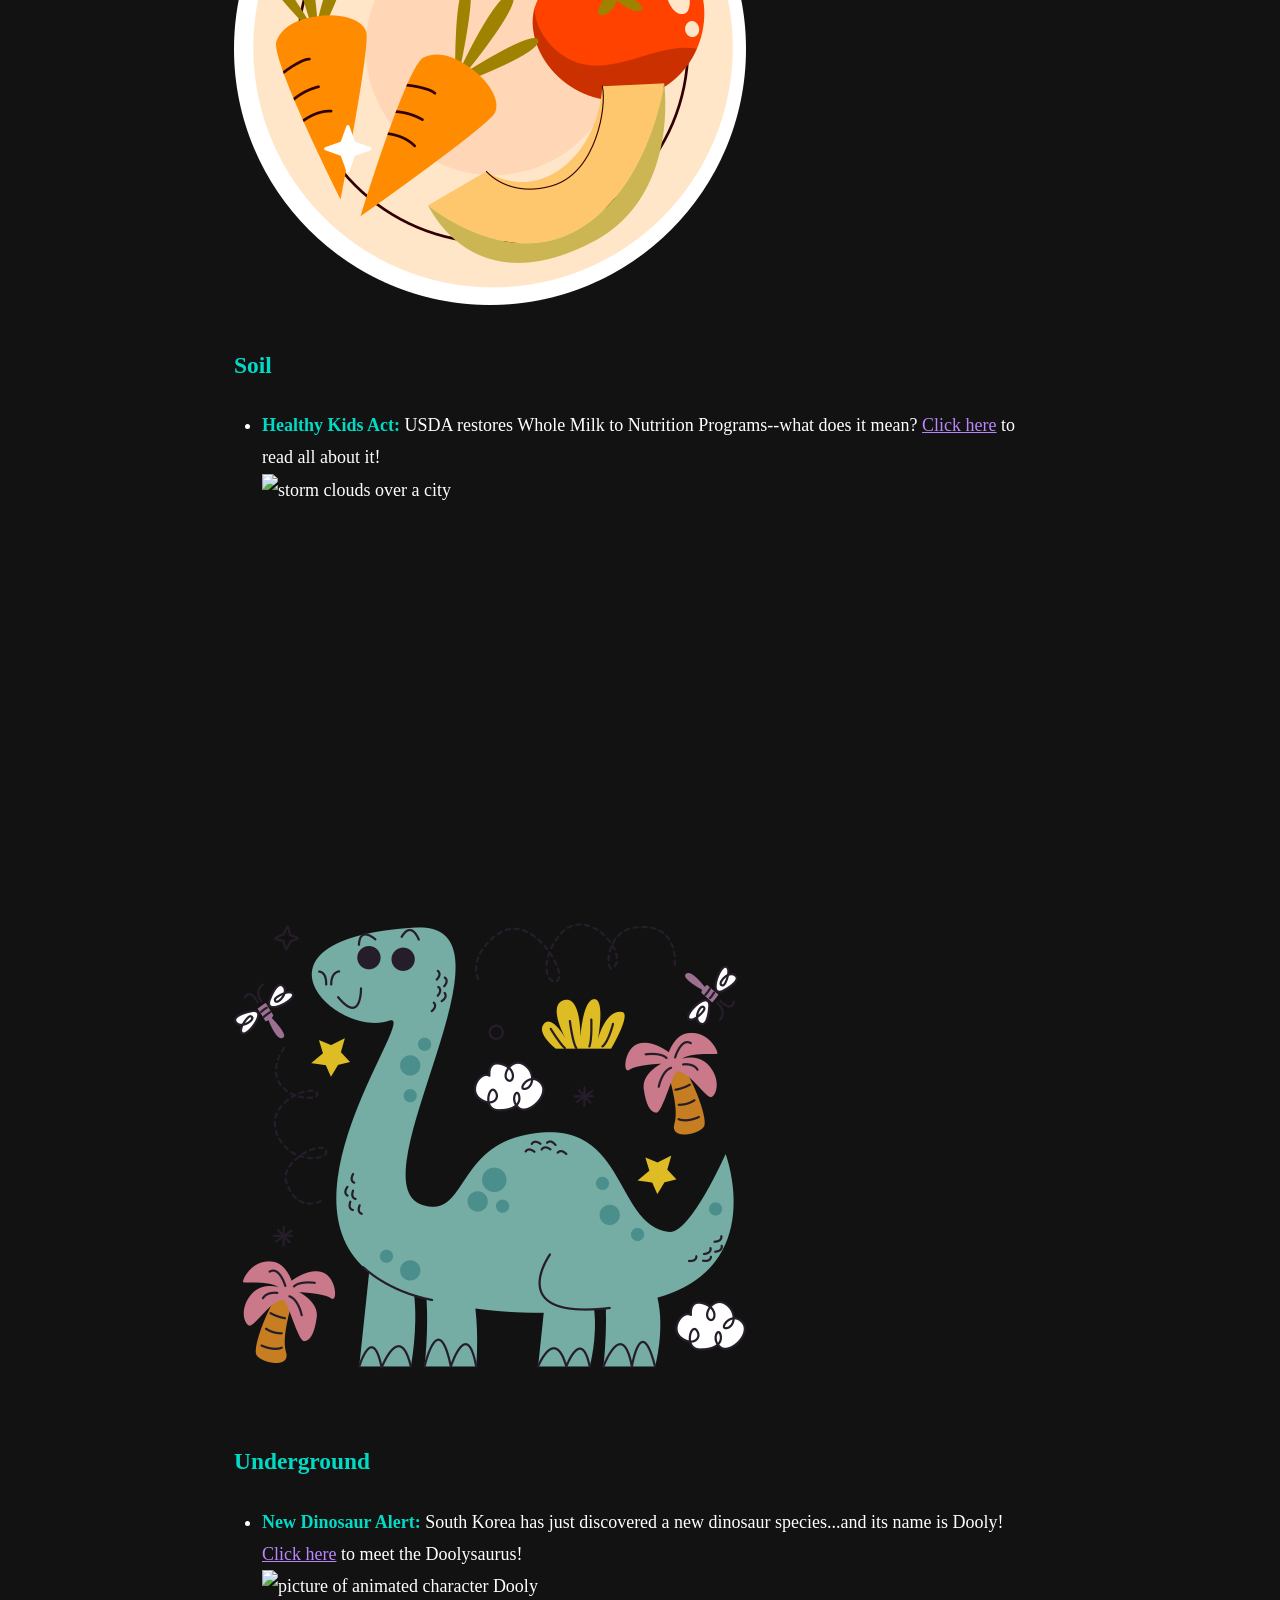
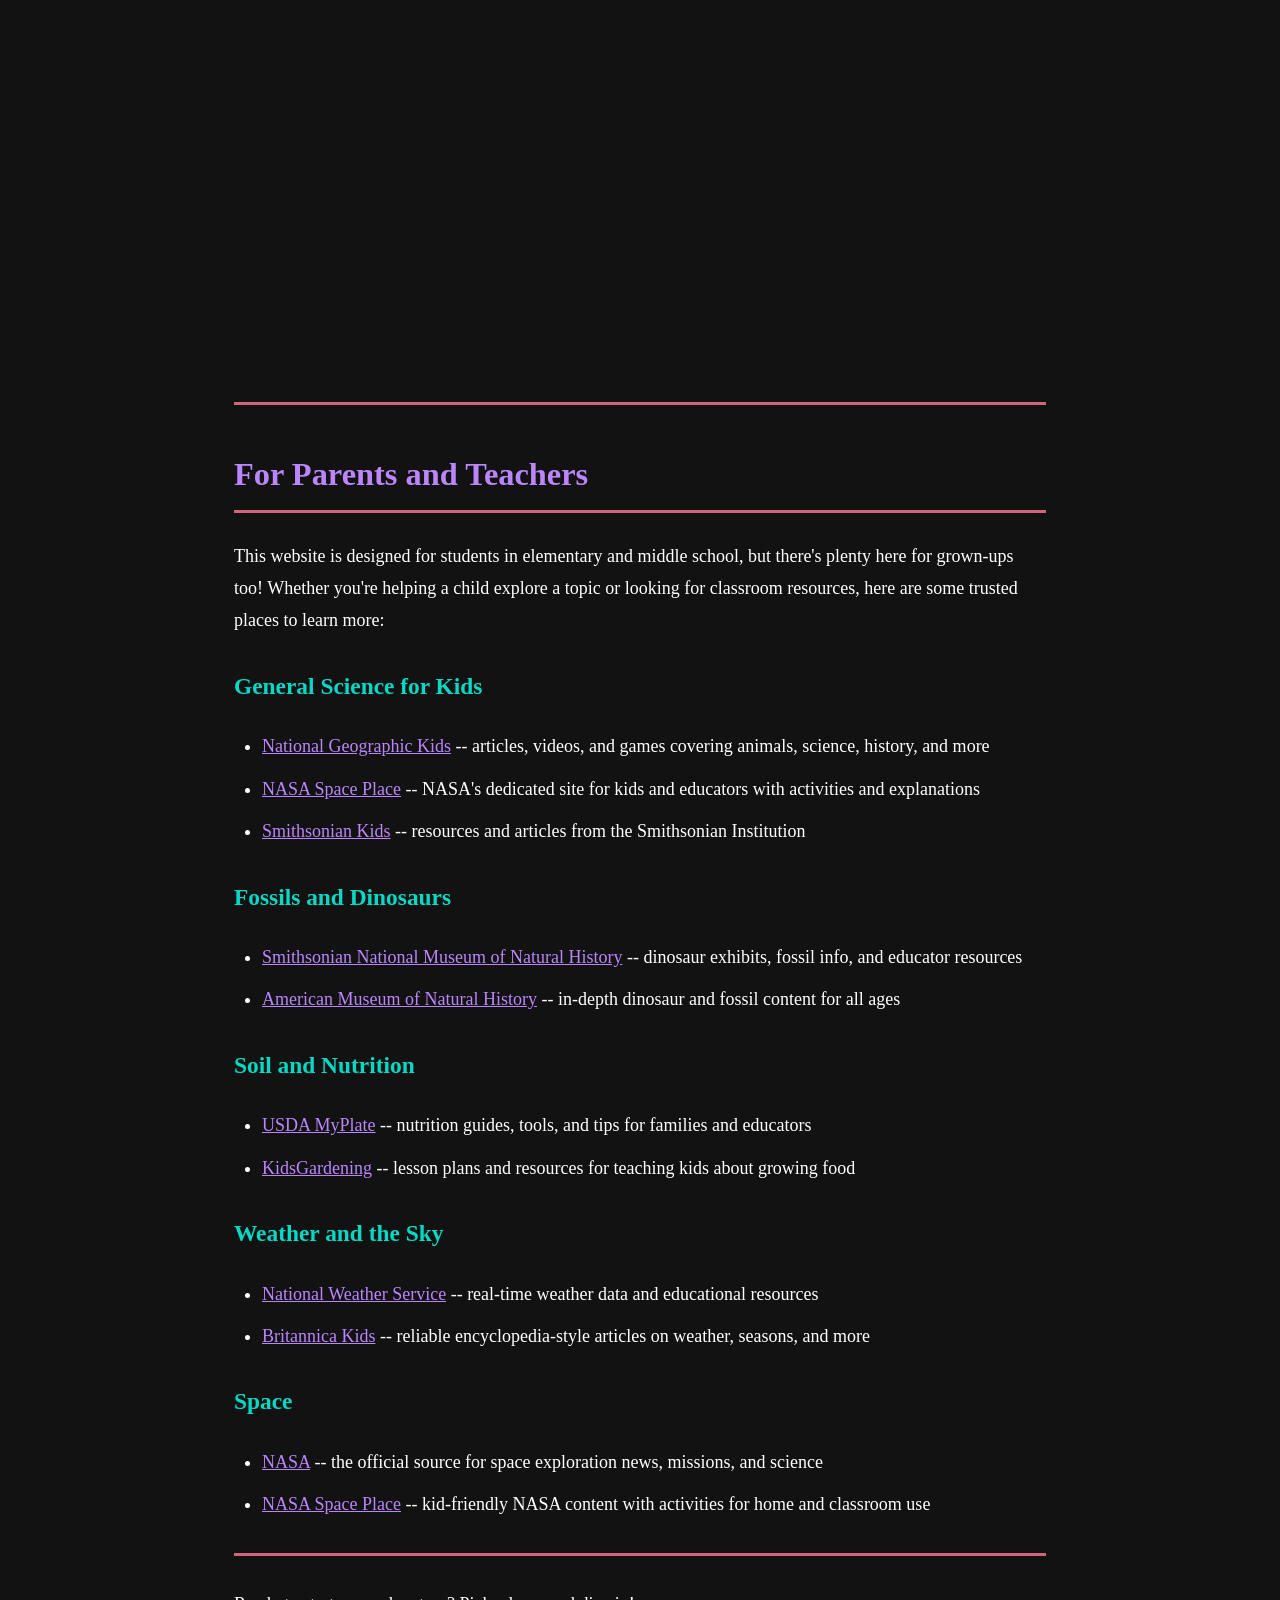
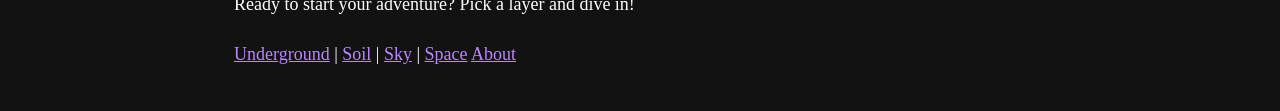
==== commit 8db18ca2: "Update index.html" ====
--- a/index.html
+++ b/index.html
@@ -57,7 +57,7 @@
 
   <!-- Layer: Sky -->
   <div class="layer-block">
-    <a href="sky.html">
+    <a href="clouds.html">
       <h3>Sky</h3>
       <img src="sky.jpg" alt="Blue sky with clouds" />
     </a>
@@ -142,7 +142,7 @@
 <h3>Underground</h3> 
   <ul>
     <li>
-     <strong>New Dinosaur Alert:</strong>South Korea has just discovered a new dinosaur species...and its name is Dooly!
+     <strong>New Dinosaur Alert:</strong> South Korea has just discovered a new dinosaur species...and its name is Dooly!
       <a href="https://www.nhm.ac.uk/discover/news/2026/march/new-species-of-south-korea-dinosaur-named-after-famous-south-korean-cartoon.html">Click here</a> to meet the Doolysaurus!
       <img class="dino-image" src="dino.jpeg" alt="picture of animated character Dooly"/>
     </li>
--- a/style.css
+++ b/style.css
@@ -437,4 +437,26 @@
 body.space-page .section-8 strong { color: #FFD166; }
 
 
-
+/* underground page only colors */
+body.dino-page { background-color: #2C1A0E; }
+body.dino-page nav { background-color: #6B3A2A; }
+body.dino-page nav a { color: #F5DEB3; }
+body.dino-page nav a:hover { color: #FFD700; }
+body.dino-page hr { border-top: 3px solid #D2691E; }
+body.dino-page h1 { color: #FFD700; }
+body.dino-page h2 { color: #F5DEB3; border-bottom: 3px solid #D2691E; }
+body.dino-page h3 { color: #FFD700; }
+body.dino-page strong { color: #FFD700; }
+body.dino-page a { color: #DEB887; }
+body.dino-page a:hover { color: #FFD700; }
+body.dino-page th { background-color: #6B3A2A; color: #F5DEB3; }
+body.dino-page td { background-color: #3D2010; border-bottom: 2px solid #6B3A2A; }
+body.dino-page tr:hover td { background-color: #4E2A15; }
+body.dino-page ol li em { color: #DEB887; }
+
+body.dino-page .section-1 { background-color: #3D2010; border-radius: 12px; padding: 20px; margin-bottom: 16px; }
+body.dino-page .section-2 { background-color: #2C1A0E; border-radius: 12px; padding: 20px; margin-bottom: 16px; }
+body.dino-page .section-3 { background-color: #3D2010; border-radius: 12px; padding: 20px; margin-bottom: 16px; }
+body.dino-page .section-4 { background-color: #2C1A0E; border-radius: 12px; padding: 20px; margin-bottom: 16px; }
+body.dino-page .section-5 { background-color: #3D2010; border-radius: 12px; padding: 20px; margin-bottom: 16px; }
+body.dino-page .section-6 { background-color: #2C1A0E; border-radius: 12px; padding: 20px; margin-bottom: 16px; }
